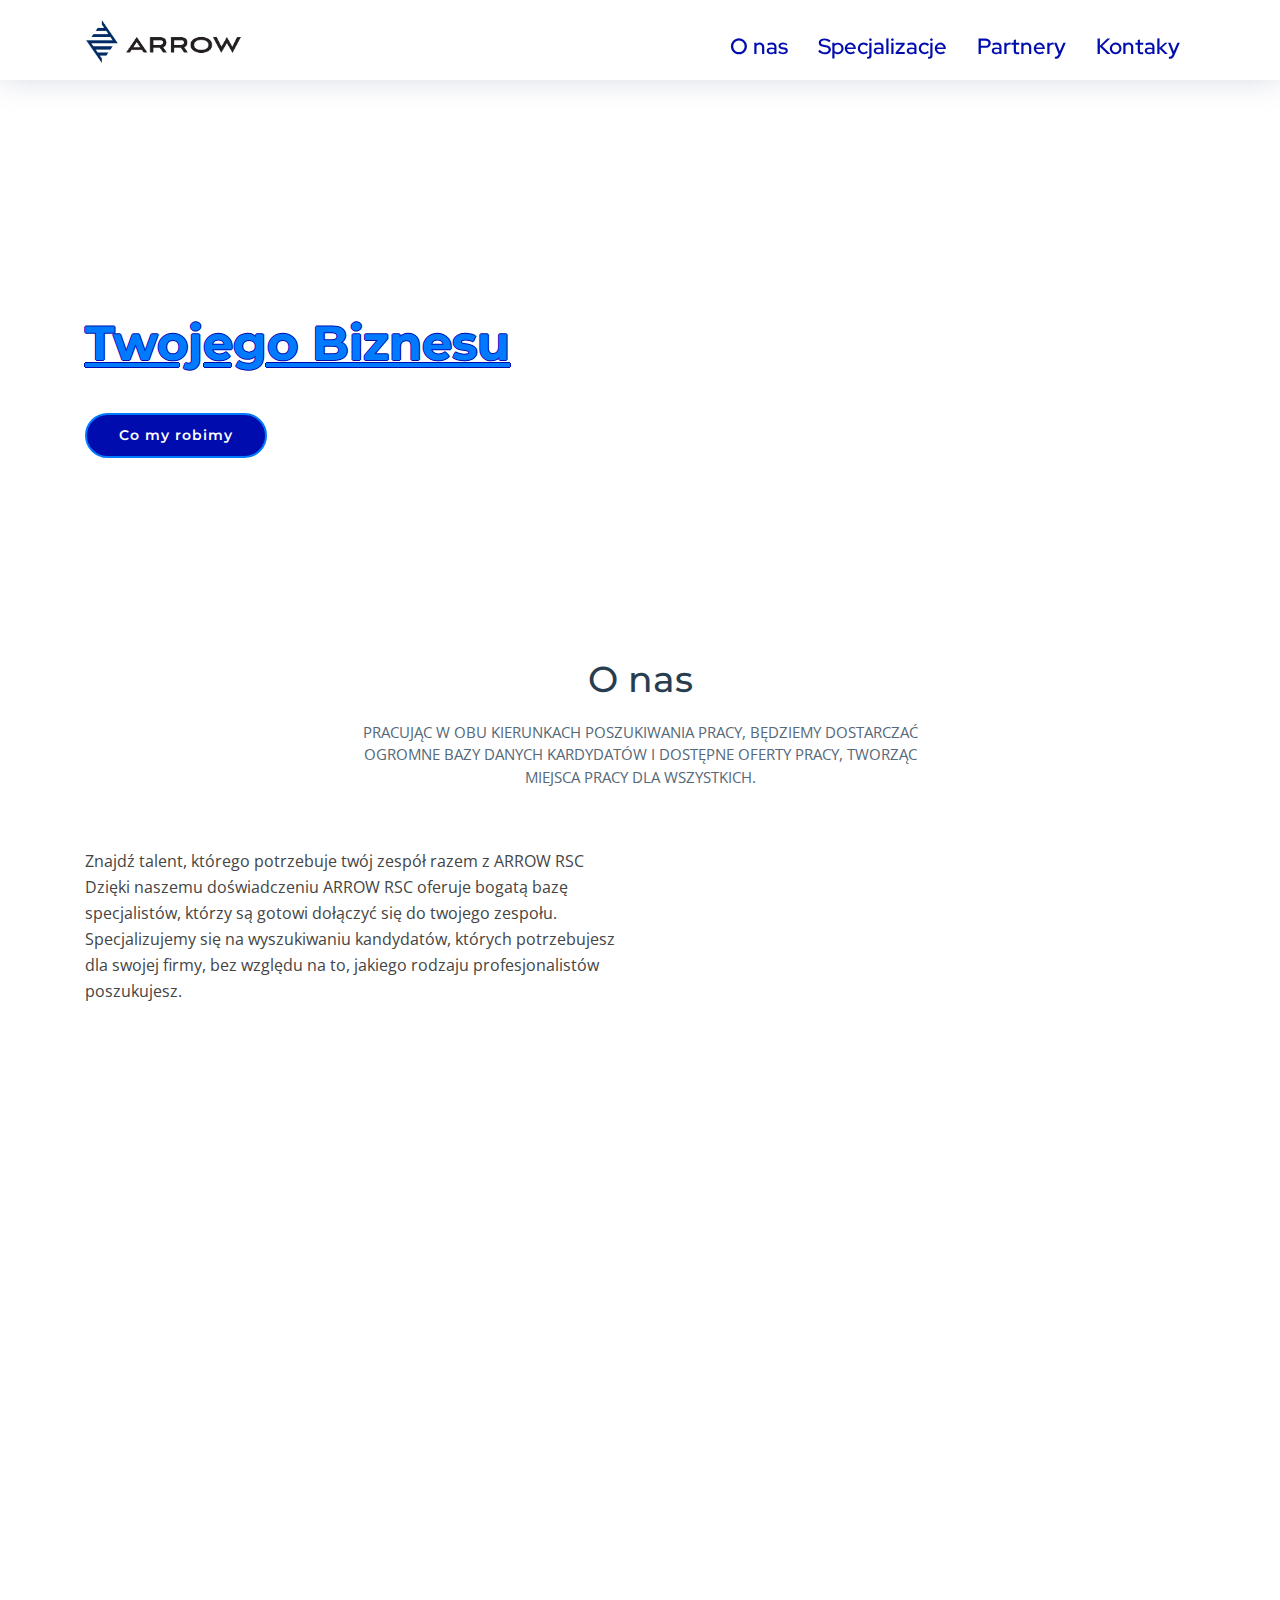
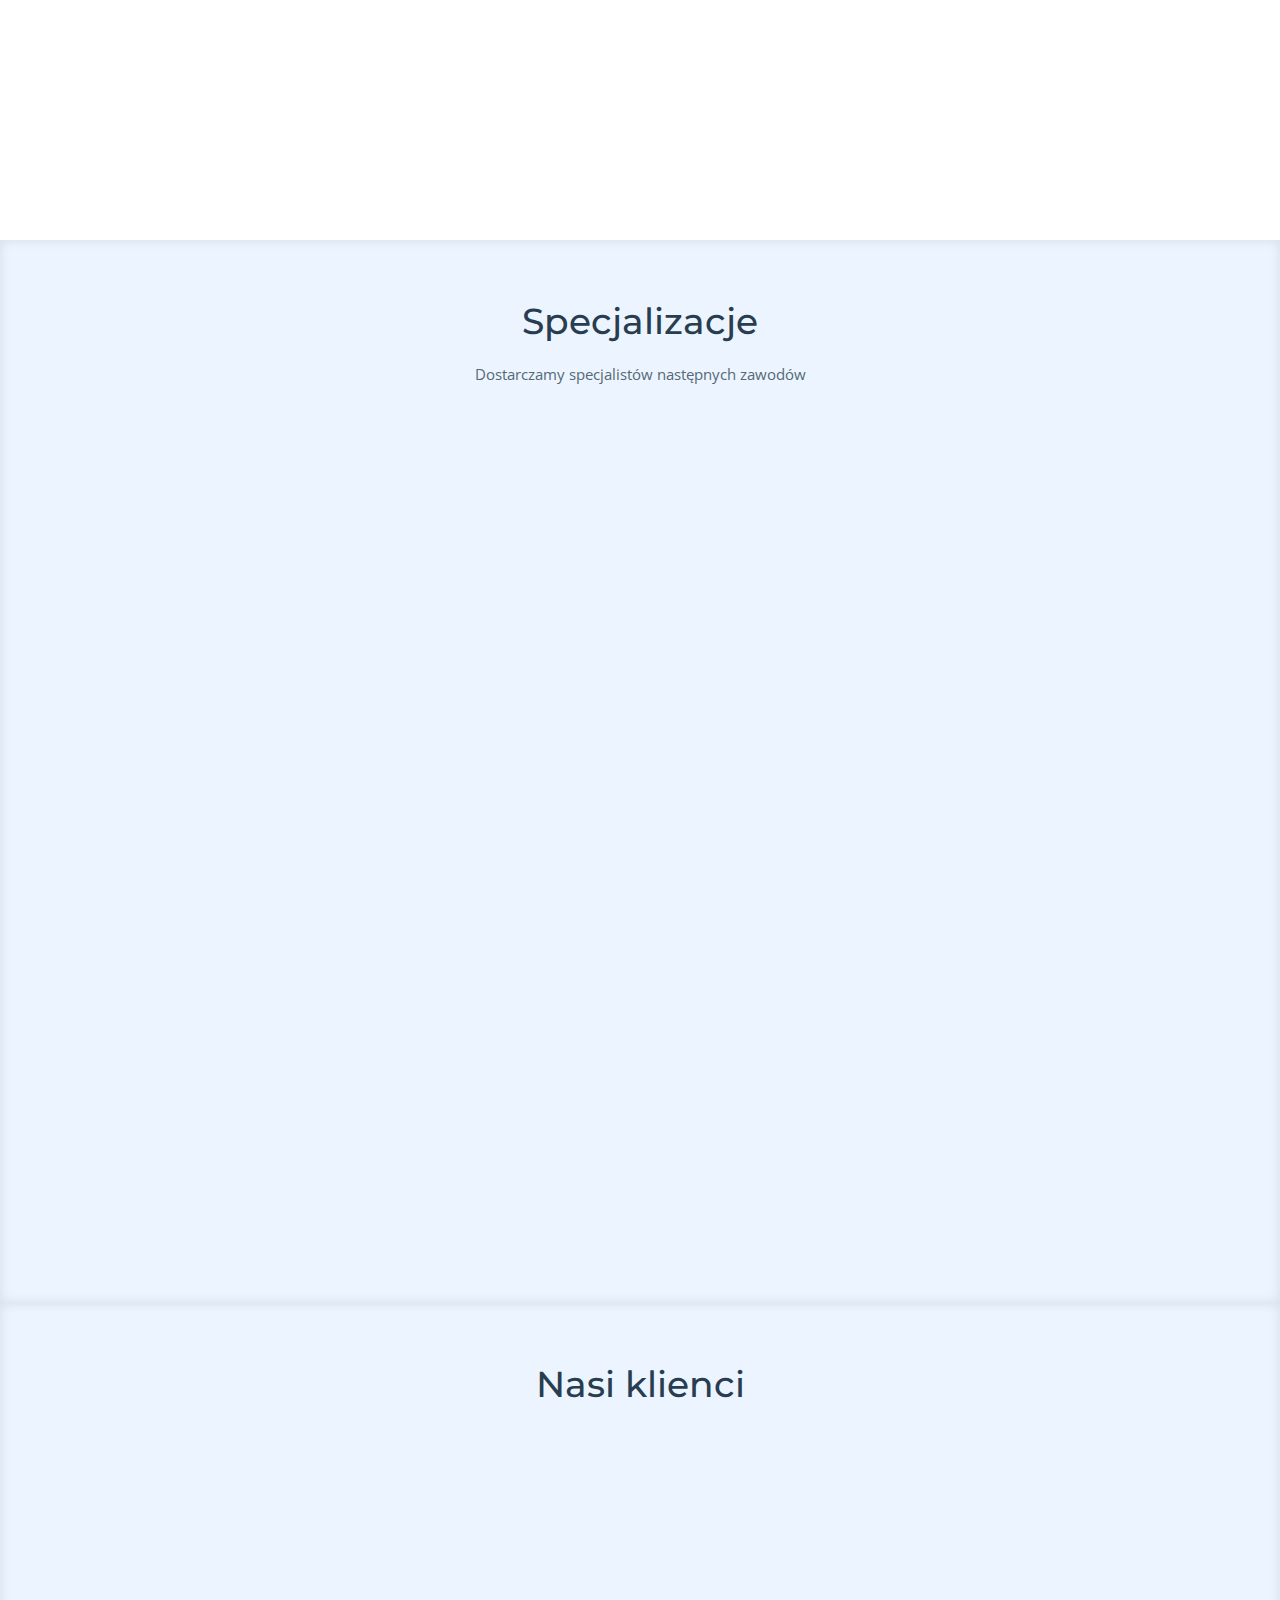
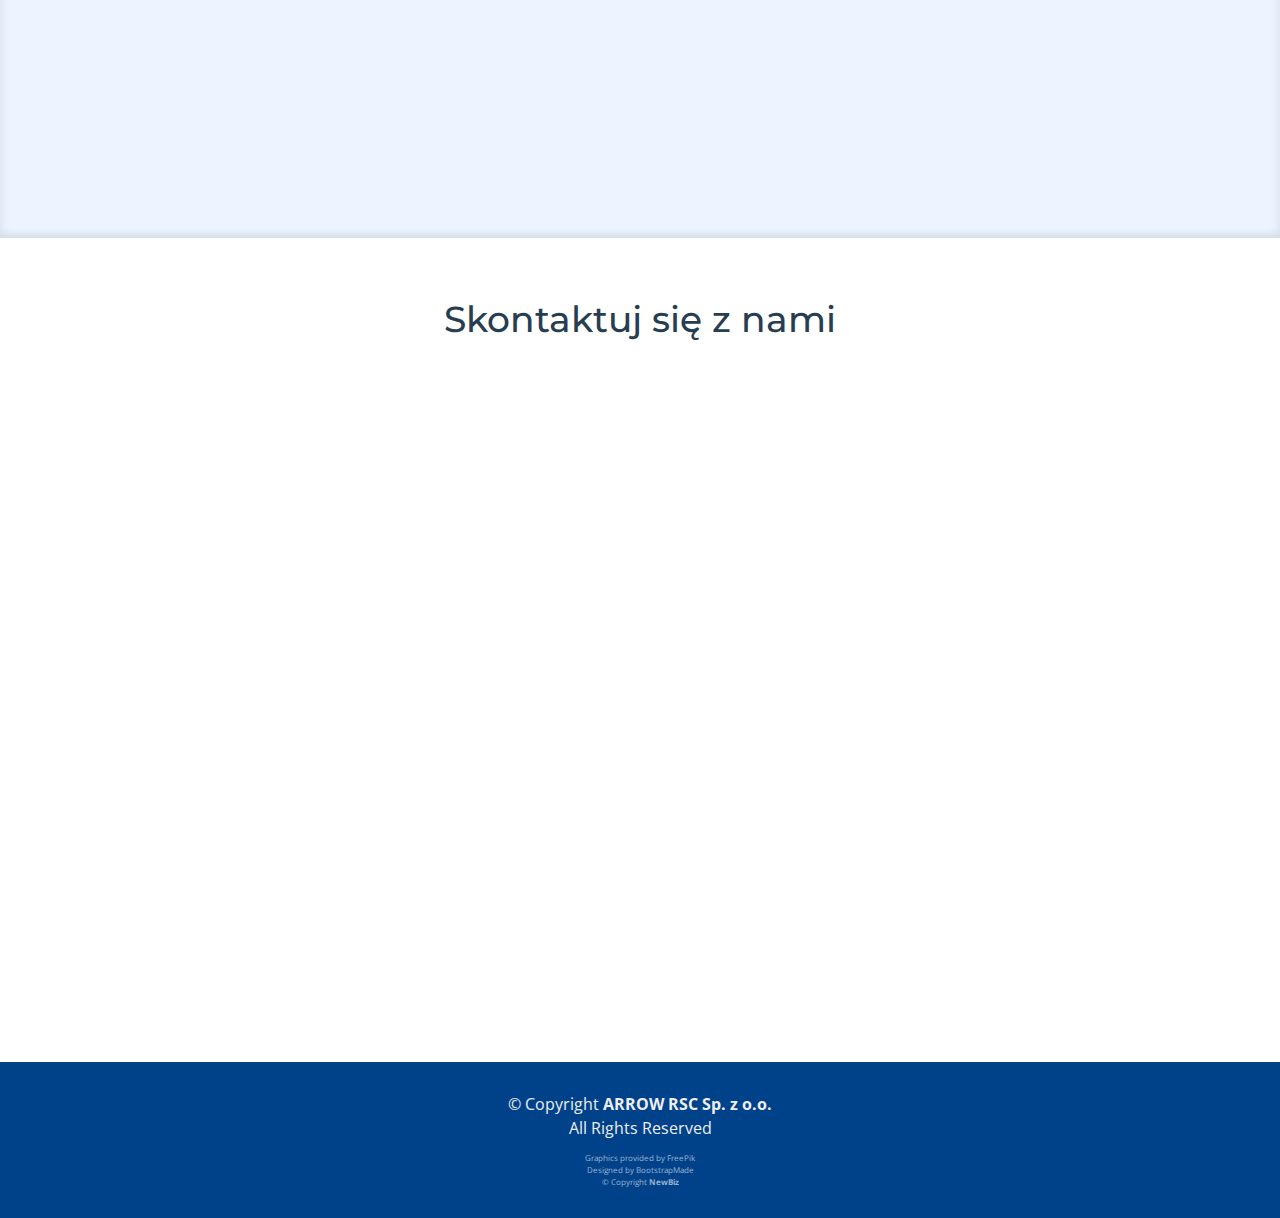
==== index.html @ 49f87ac6 "First commit" ====
<!DOCTYPE html>
<html lang="en">
<head>
  <meta charset="utf-8">
  <title>ARROW RSC</title>
  <meta content="width=device-width, initial-scale=1.0" name="viewport">
  <meta content="" name="keywords">
  <meta content="" name="description">

  <!-- Favicons -->
  <link href="img/favicon.png" rel="icon">
  <link href="img/apple-touch-icon.png" rel="apple-touch-icon">

  <!-- Google Fonts -->
  <link href="https://fonts.googleapis.com/css?family=Open+Sans:300,300i,400,400i,700,700i|Montserrat:300,400,500,700" rel="stylesheet">
  <link href="https://fonts.googleapis.com/css?family=Lexend+Peta&display=swap" rel="stylesheet">
  <link href="https://fonts.googleapis.com/css?family=Red+Hat+Display&display=swap" rel="stylesheet">

  <!-- Bootstrap CSS File -->
  <link href="lib/bootstrap/css/bootstrap.css" rel="stylesheet">

  <!-- Libraries CSS Files -->
  <link href="lib/font-awesome/css/font-awesome.min.css" rel="stylesheet">
  <link href="lib/animate/animate.min.css" rel="stylesheet">
  <link href="lib/ionicons/css/ionicons.min.css" rel="stylesheet">
  <link href="lib/owlcarousel/assets/owl.carousel.min.css" rel="stylesheet">
  <link href="lib/lightbox/css/lightbox.min.css" rel="stylesheet">

  <!-- Main Stylesheet File -->
  <link href="css/style.css" rel="stylesheet">

  <!-- ============================== =========================
    Theme Name: NewBiz
    Theme URL: https://bootstrapmade.com/newbiz-bootstrap-business-template/
    Author: BootstrapMade.com
    License: https://bootstrapmade.com/license/
  ======================================================= -->
</head>

<body>

  <!--==========================
  Header
  ============================-->
  <header id="header" class="fixed-top">
    <div class="container">

      <div class="logo float-left">
        <!-- Uncomment below if you prefer to use an image logo -->
        <!-- <h1 class="text-light"><a href="#header"><span>NewBiz</span></a></h1> -->
        <a href="#intro" class="scrollto"><img src="img/Logo.png" alt="" class="img-flu id"></a>
      </div>

      <nav class="main-nav float-right d-none d-lg-block">
        <ul>
          <!-- <li class="active"><a href="#intro">Home</a></li> -->
          <li><a href="#about">O nas</a></li>
          <li><a href="#services">Specjalizacje</a></li>
          <li><a href="#clients">Partnery</a></li>
          <li><a href="#contact">Kontaky</a></li>

        </ul>
      </nav><!-- .main-nav -->
      
    </div>
  </header><!-- #header -->

  <!--==========================
    Intro Section
  ============================-->
  <section id="intro" class="clearfix">
    <div class="container">

      <div class="intro-img">
        <!-- <img src="img/intro-img.svg" alt="" class="img-fluid"> -->
      </div>

      <div class="intro-info">
        <h2> Nowoczesne rozwiązania kadrowe <br><span> Twojego Biznesu</span></h2>
        <div>
          <a href="#about" class="btn-get-started scrollto">Co my robimy</a>
          <a href="#services" class="btn-services scrollto">Specjalizacje</a>
        </div>
      </div>

    </div>
  </section><!-- #intro -->

  <main id="main">

    <!--==========================
      About Us Section
    ============================-->
    <section id="about">
      <div class="container">

        <header class="section-header">
          <h3>O nas</h3>
          <p>PRACUJĄC W OBU KIERUNKACH POSZUKIWANIA PRACY, BĘDZIEMY DOSTARCZAĆ OGROMNE BAZY DANYCH KARDYDATÓW I DOSTĘPNE OFERTY PRACY, TWORZĄC MIEJSCA PRACY DLA WSZYSTKICH.</p>
        </header>

        <div class="row about-container">

          <div class="col-lg-6 content order-lg-1 order-2">
            <p>
                Znajdź talent, którego potrzebuje twój zespół razem z ARROW RSC
                Dzięki naszemu doświadczeniu ARROW RSC oferuje bogatą bazę specjalistów, którzy są gotowi dołączyć się do twojego zespołu. Specjalizujemy się na wyszukiwaniu kandydatów, których potrzebujesz dla swojej firmy, bez względu na to, jakiego rodzaju profesjonalistów poszukujesz.
            </p>

            <div class="icon-box wow fadeInUp">
              <div class="icon"><i class="fa fa-phone"></i></div>
              <h4 class="title"><a href="">Skontaktuj się z nami</a></h4>
              <p class="description">Naszi doświadczeni konsultanci rekrutacji wybiorą odpowiednią bazę kandydatów. </p>
            </div>

            <div class="icon-box wow fadeInUp" data-wow-delay="0.2s">
                <div class="icon"><i class="fa fa-bar-chart"></i></div>
                <h4 class="title"><a href="">Zbadamy twój biznes</a></h4>
                <p class="description">Nasz zespół jest gotowy poznać twoją firmę i dokładnie zbadać, jakiego rodzaju pracowników poszukujesz.</p> 
              </div>

            <div class="icon-box wow fadeInUp" data-wow-delay="0.4s">
              <div class="icon"><i class="fa fa-line-chart"></i></div>
              <h4 class="title"><a href="">Stawiamy na rozwój</a></h4>
              <p class="description">ARROW RSC jest gotowy, aby pomóc Ci znaleźć zespół niezbędny dla rozwoju twojej firmy.</p>
            </div>

        
          </div>

          <div class="col-lg-6 background order-lg-2 order-1 wow fadeInUp">
            <img src="img/FirstAbout.png" class="img-fluid" alt="">
          </div>
        </div>

        <div class="row about-extra">
          <div class="col-lg-6 wow fadeInUp">
            <img src="img/SecondAbout.png" class="img-fluid" alt="">
          </div>
          <div class="col-lg-6 wow fadeInUp pt-5 pt-lg-0">
            <h4>Główne zalety wynikające z wynajęcia pracownika: </h4>
            <p><br> &#10004; możliwość zastosowania polityki minimalnego zatrudnienia </br>
            <br> &#10004; proste wyliczenie kosztów pracy na podstawie stawki godzinowej</br>
            <br> &#10004; redukcja kosztów i czynności administracyjnych </br> 
            <br>Oprócz pracowników na życzenie Klienta zapewniamy nadzór Koordynatora, który będzie czuwał nad właściwą i terminową realizacją projektu i jakością usług przez nich świadczonych.</br> 
            </p>
           
          </div>
        </div>


      </div>
    </section><!-- #about -->

    <!--==========================
      Services Section
    ============================-->
    <section id="services" class="section-bg">
      <div class="container">

        <header class="section-header">
          <h3>Specjalizacje</h3>
          <p>Dostarczamy specjalistów następnych zawodów</p>
        </header>

        <div class="row">

          <div class="col-md-6 col-lg-5 offset-lg-1 wow bounceInUp" data-wow-duration="1.4s">
            <div class="box">
                <div class="icon"><i class="ion-ios-contact-outline" style="color: #000cad;"></i></div>
                <h4 class="title">Spawacz MIG/MAG/TIG</h4>
              <p class="description">Spawacze w metodzie 111(MMA), 131(MIG), 135/136/138(MAG), 141 (TIG). Spawanie rurociągów, zbiorników pod dyrektywę ciśnieniową, spawanie nośnych konstrukcji stalowych, kanałów technologicznych, korpusów.</p>
            </div>
          </div>
          <div class="col-md-6 col-lg-5 wow bounceInUp" data-wow-duration="1.4s">
            <div class="box">
                <div class="icon"><i class="ion-ios-contact" style="color: #000cad;"></i></div>
              <h4 class="title">Monter konstrukcji stalowych/rurociągów</h4>
              <p class="description">Scalanie, montaż konstrukcji stalowych pierwszo i drugorzędowych, obiektów ogólnobudowlanych, instalacji rurowych, zbiorników oraz innych urządzeń technologicznych.</p>
            </div>
          </div>

          <div class="col-md-6 col-lg-5 offset-lg-1 wow bounceInUp" data-wow-delay="0.1s" data-wow-duration="1.4s">
            <div class="box">
                <div class="icon"><i class="ion-ios-contact" style="color: #000cad;"></i></div>
              <h4 class="title">Operatorn maszyn CNC</h4>
              <p class="description">Obsługa regulacja oraz serwisowanie specjalistycznych maszyn i urządzeń, znajomość procesów związanych z mechaniczną obróbką metali i tworzyw sztucznych. Znajomością obsługi komputera na poziomie zaawansowanym.</p>
            </div>
          </div>
          <div class="col-md-6 col-lg-5 wow bounceInUp" data-wow-delay="0.1s" data-wow-duration="1.4s">
            <div class="box">
                <div class="icon"><i class="ion-ios-contact-outline" style="color: #000cad;"></i></div>
              <h4 class="title">Ślusarz</h4>
              <p class="description">Mechaniczna obróbka: szlifowanie, skrawanie oraz cięcie metali. Pracę wspomagające oraz przygotowawcze dla spawaczy i monterów, przed malarnią a dla podalszej obróbki. Przygotowywanie i cięcie palnikowe stali.</p>
            </div>
          </div>

          <div class="col-md-6 col-lg-5 offset-lg-1 wow bounceInUp" data-wow-delay="0.2s" data-wow-duration="1.4s">
            <div class="box">
                <div class="icon"><i class="ion-ios-contact-outline" style="color: #000cad;"></i></div>
              <h4 class="title">Elektryk</h4>
              <p class="description">Instalacje elektryczne według planu w budynkach mieszkalnych i przemysłowych, montaż i konserwacja elementów elektrycznych, prace serwisowe i naprawcze prowadzenie instalacji wysoko i nisko napędowych.</p>
            </div>
          </div>
          <div class="col-md-6 col-lg-5 wow bounceInUp" data-wow-delay="0.2s" data-wow-duration="1.4s">
            <div class="box">
                <div class="icon"><i class="ion-ios-contact" style="color: #000cad;"></i></div>
              <h4 class="title">Pracownik fizyczny</h4>
              <p class="description">Praca na zakładach produkcyjnych np. malarnie, cynkownie, magazyny. Pomocnicy monterów oraz spawaczy na budowach a wytwórniach konstrukcji stalowych,, mechaników maszyn produkcijnych. </p>
            </div>
          </div>

        </div>

      </div>
    </section><!-- #services -->

    <!--==========================
      Why Us Section
    ============================-->
    <!-- <section id="why-us" class="wow fadeIn">
      <div class="container">
        <header class="section-header">
          <h3>Why choose us?</h3>
          <p>Laudem latine persequeris id sed, ex fabulas delectus quo. No vel partiendo abhorreant vituperatoribus.</p>
        </header>

        <div class="row row-eq-height justify-content-center">

          <div class="col-lg-4 mb-4">
            <div class="card wow bounceInUp">
                <i class="fa fa-diamond"></i>
              <div class="card-body">
                <h5 class="card-title">Corporis dolorem</h5>
                <p class="card-text">Deleniti optio et nisi dolorem debitis. Aliquam nobis est temporibus sunt ab inventore officiis aut voluptatibus.</p>
                <a href="#" class="readmore">Read more </a>
              </div>
            </div>
          </div>

          <div class="col-lg-4 mb-4">
            <div class="card wow bounceInUp">
                <i class="fa fa-language"></i>
              <div class="card-body">
                <h5 class="card-title">Voluptates dolores</h5>
                <p class="card-text">Voluptates nihil et quis omnis et eaque omnis sint aut. Ducimus dolorum aspernatur.</p>
                <a href="#" class="readmore">Read more </a>
              </div>
            </div>
          </div>

          <div class="col-lg-4 mb-4">
            <div class="card wow bounceInUp">
                <i class="fa fa-object-group"></i>
              <div class="card-body">
                <h5 class="card-title">Eum ut aspernatur</h5>
                <p class="card-text">Autem quod nesciunt eos ea aut amet laboriosam ab. Eos quis porro in non nemo ex. </p>
                <a href="#" class="readmore">Read more </a>
              </div>
            </div>
          </div>

        </div>

        <div class="row counters">

          <div class="col-lg-3 col-6 text-center">
            <span data-toggle="counter-up"></span>
            <p>Zadowolonyvh Klientów </p>
          </div>

          <div class="col-lg-3 col-6 text-center">
            <span data-toggle="counter-up">421</span>
            <p>Projects</p>
          </div>

          <div class="col-lg-3 col-6 text-center">
            <span data-toggle="counter-up">1,364</span>
            <p>Hours Of Support</p>
          </div>

          <div class="col-lg-3 col-6 text-center">
            <span data-toggle="counter-up">18</span>
            <p>Hard Workers</p>
          </div>
  
        </div>

      </div>
    </section> -->

       

    <!--==========================
      Clients Section
    ============================-->
    <section id="clients" class="section-bg">

      <div class="container">

        <div class="section-header">
          <h3>Nasi klienci</h3>
        </div>

        <div class="row no-gutters clients-wrap clearfix wow fadeInUp">

          <div class="col-lg-3 col-md-4 col-xs-6">
            <div class="client-logo">
              <img src="img/clients/energomontaz.png" class="img-fluid" alt="">
            </div>
          </div>
          
          <div class="col-lg-3 col-md-4 col-xs-6">
            <div class="client-logo">
              <img src="img/clients/mostostal_zabrze.jpg" class="img-fluid" alt="">
            </div>
          </div>
        
          <div class="col-lg-3 col-md-4 col-xs-6">
            <div class="client-logo">
              <img src="img/clients/mabo.png" class="img-fluid" alt="">
            </div>
          </div>
          
          <div class="col-lg-3 col-md-4 col-xs-6">
            <div class="client-logo">
              <img src="img/clients/spomasz.png" class="img-fluid" alt="">
            </div>
          </div>
          
          <div class="col-lg-3 col-md-4 col-xs-6">
            <div class="client-logo">
              <img src="img/clients/huta-katowice.png" class="img-fluid" alt="">
            </div>
          </div>
        
          <div class="col-lg-3 col-md-4 col-xs-6">
            <div class="client-logo">
              <img src="img/clients/msb.png" class="img-fluid" alt="">
            </div>
          </div>
          
          <div class="col-lg-3 col-md-4 col-xs-6">
            <div class="client-logo">
              <img src="img/clients/banimex.png" class="img-fluid" alt="">
            </div>
          </div>
          
          <div class="col-lg-3 col-md-4 col-xs-6">
            <div class="client-logo">
              <img src="img/clients/nauta.jpg" class="img-fluid" alt="">
            </div>
          </div>

        </div>

      </div>

    </section>

    <!--==========================
      Contact Section
    ============================-->
    <section id="contact">
      <div class="container-fluid">
        <div class="section-header">
          <h3>Skontaktuj się z nami</h3>
        </div>
     
        <div class="row wow fadeInUp">

          <div class="col-map">
            <div class="map mb-4 mb-lg-0">
                <iframe src="https://www.google.com/maps/embed?pb=!1m18!1m12!1m3!1d2551.0007608014184!2d19.011389616106424!3d50.25457007944868!2m3!1f0!2f0!3f0!3m2!1i1024!2i768!4f13.1!3m3!1m2!1s0x4716ce467f2c052d%3A0x74cd4e2811e9d863!2s%C5%BBwirki+i+Wigury+19%2C+40-061+Katowice!5e0!3m2!1sen!2spl!4v1565867022277!5m2!1sen!2spl" frameborder="0" style="border:0; width: 100%; height: 312px;" allowfullscreen></iframe>
              </div>
          </div>
          <div class="top-contacts">
              <div class="info">
                <i class="ion-ios-location-outline"></i>
                <a href="https://www.google.com/maps/dir//50.2545701,19.0135783/@50.25457,19.013578,16z?hl=en"><p>Żwirki i Wigury 19/3, 40-063 Katowice</p></a>
              </div>  
              <div class="info">
                <i class="ion-ios-email-outline"></i>
                <a href="mailto:info@arrow-rsc.com"><p>info@arrow-rsc.com</p></a>
              </div>
              <div class="info">
                <i class="ion-ios-telephone-outline"></i>
                <a href="tel:+48535264925"><p>+48 535 264 925</p></a>
              </div>
              <div> 
                  <a href="https://rzetelnafirma.pl/" class="scrollto"><img src="img/rzetelnafirma.png" alt="" class="img-fluid"></a>
              </div>
            </div>
        </div>

      </div>
    </section><!-- #contact -->

  </main>

 
  <!--==========================
    Footer
  ============================-->
  <footer id="footer">
  
    <div class="container">
      <div class="copyright">
          &copy; Copyright <strong>ARROW RSC Sp. z o.o.</strong>
          <br> All Rights Reserved</br>
      </div>
      <div class="credits">
        <br> <a href="http://www.freepik.com">Graphics provided by FreePik</a></br>
        Designed by <a href="https://bootstrapmade.com/">BootstrapMade</a>
        <br>&copy; Copyright <strong>NewBiz</strong></br> 
      </div>
    </div>
  </footer><!-- #footer -->

  <a href="#" class="back-to-top"><i class="fa fa-chevron-up"></i></a>
  <!-- Uncomment below i you want to use a preloader -->
  <!-- <div id="preloader"></div> -->

  <!-- JavaScript Libraries -->
  <script src="lib/jquery/jquery.min.js"></script>
  <script src="lib/jquery/jquery-migrate.min.js"></script>
  <script src="lib/bootstrap/js/bootstrap.bundle.min.js"></script>
  <script src="lib/easing/easing.min.js"></script>
  <script src="lib/mobile-nav/mobile-nav.js"></script>
  <script src="lib/wow/wow.min.js"></script>
  <script src="lib/waypoints/waypoints.min.js"></script>
  <script src="lib/counterup/counterup.min.js"></script>
  <script src="lib/owlcarousel/owl.carousel.min.js"></script>
  <script src="lib/isotope/isotope.pkgd.min.js"></script>
  <script src="lib/lightbox/js/lightbox.min.js"></script>
  <!-- Contact Form JavaScript File -->
  <script src="contactform/contactform.js"></script>

  <!-- Template Main Javascript File -->
  <script src="js/main.js"></script>

  <script src="https://code.iconify.design/1/1.0.3/iconify.min.js"></script>

</body>
</html>
---- css/style.css ----
/*
  Theme Name: NewBiz
  Theme URL: https://bootstrapmade.com/newbiz-bootstrap-business-template/
  Author: BootstrapMade.com
  License: https://bootstrapmade.com/license/
*/

/*--------------------------------------------------------------
# General
--------------------------------------------------------------*/

body {
  background: #fff;
  color: #444;
  font-family: "Open Sans", sans-serif;
}

a {
  color: #007bff;
  transition: 0.5s;
}

a:hover,
a:active,
a:focus {
  color: #0b6bd3;
  outline: none;
  text-decoration: none;
}

p {
  padding: 0;
  margin: 0 0 30px 0;
}

h1,
h2,
h3,
h4,
h5,
h6 {
  font-family: "Montserrat", sans-serif;
  font-weight: 400;
  margin: 0 0 20px 0;
  padding: 0;
}

/* Back to top button */

.back-to-top {
  position: fixed;
  display: none;
  background: #000cad;
  color: #fff;
  width: 44px;
  height: 44px;
  text-align: center;
  line-height: 1;
  font-size: 16px;
  border-radius: 50%;
  right: 15px;
  bottom: 15px;
  transition: background 0.5s;
  z-index: 11;
}

.back-to-top i {
  padding-top: 12px;
  color: #fff;
}

/* Prelaoder */

#preloader {
  position: fixed;
  top: 0;
  left: 0;
  right: 0;
  bottom: 0;
  z-index: 9999;
  overflow: hidden;
  background: #fff;
}

#preloader:before {
  content: "";
  position: fixed;
  top: calc(50% - 30px);
  left: calc(50% - 30px);
  border: 6px solid #f2f2f2;
  border-top: 6px solid #007bff;
  border-radius: 50%;
  width: 60px;
  height: 60px;
  -webkit-animation: animate-preloader 1s linear infinite;
  animation: animate-preloader 1s linear infinite;
}

@-webkit-keyframes animate-preloader {
  0% {
    -webkit-transform: rotate(0deg);
    transform: rotate(0deg);
  }

  100% {
    -webkit-transform: rotate(360deg);
    transform: rotate(360deg);
  }
}

@keyframes animate-preloader {
  0% {
    -webkit-transform: rotate(0deg);
    transform: rotate(0deg);
  }

  100% {
    -webkit-transform: rotate(360deg);
    transform: rotate(360deg);
  }
}

/*--------------------------------------------------------------
# Header
--------------------------------------------------------------*/

#header {
  height: 80px;
  transition: all 0.5s;
  z-index: 997;
  transition: all 0.5s;
  padding: 20px 0;
  background: #fff;
  box-shadow: 0px 0px 30px rgba(127, 137, 161, 0.3);
}

#header.header-scrolled,
#header.header-pages {
  height: 60px;
  padding: 10px 0;
}

#header .logo h1 {
  font-size: 34px;
  margin: 0;
  padding: 0;
  line-height: 1;
  font-weight: 400;
  letter-spacing: 3px;
  text-transform: uppercase;
}

#header .logo h1 a,
#header .logo h1 a:hover {
  color: #00366f;
  text-decoration: none;
}

#header .logo img {
  padding: 0; 
  max-height: 44px;
}

.main-pages {
  margin-top: 60px;
}

/*--------------------------------------------------------------
# Intro Section
--------------------------------------------------------------*/

#intro {
  width: 100%;
  position: relative;
  background: url("../img/headerBackground.png") center bottom no-repeat;
  background-size: cover;
  padding: 200px 0 120px 0;
}

#intro .intro-img {
  width: 50%;
  float: right;
}

#intro .intro-info {
  width: 50%;
  float: left;
}

#intro .intro-info h2 {
  color: #fff;
  margin-bottom: 40px;
  font-size: 48px;
  font-weight: 700;
}

#intro .intro-info h2 span {
  color: #007bff;
  text-shadow: -1px 0 #000cad, 0 1px #000cad, 1px 0 #000cad, 0 -1px #000cad;
  text-decoration: underline;
}

#intro .intro-info .btn-get-started,
#intro .intro-info .btn-services {
  font-family: "Montserrat", sans-serif;
  font-size: 14px;
  font-weight: 600;
  letter-spacing: 1px;
  display: inline-block;
  padding: 10px 32px;
  border-radius: 50px;
  transition: 0.5s;
  margin: 0 20px 20px 0;
  color: #fff;
}

#intro .intro-info .btn-get-started {
  background: #000cad;
  border: 2px solid #007bff;
  color: #fff;
}

#intro .intro-info .btn-get-started:hover {
  background: none;
  border-color: #fff;
  color: #fff;
}

#intro .intro-info .btn-services {
  border: 2px solid #fff;
}

#intro .intro-info .btn-services:hover {
  background: #000cad;
  border: 2px solid #007bff;
  color: #fff;
}

/*--------------------------------------------------------------
# Navigation Menu
--------------------------------------------------------------*/

/* Desktop Navigation */

.main-nav,
.main-nav * {
  margin: 0;
  padding: 0;
  list-style: none;
}

.main-nav > ul > li {
  position: relative;
  white-space: nowrap;
  float: left;
}

.main-nav a {
  display: block;
  position: relative;
  color: #000cad;
  padding: 10px 15px;
  transition: 0.3s;
  font-size: 22px;
  font-family: "Red Hat Display", sans-serif;
  font-weight: 600;
}

.main-nav a:hover,
.main-nav .active > a,
.main-nav li:hover > a {
  color: #007bff;
  text-decoration: none;
}

.main-nav .drop-down ul {
  display: block;
  position: absolute;
  left: 0;
  top: calc(100% + 30px);
  z-index: 99;
  opacity: 0;
  visibility: hidden;
  padding: 10px 0;
  background: #fff;
  box-shadow: 0px 0px 30px rgba(127, 137, 161, 0.25);
  transition: ease all 0.3s;
}

.main-nav .drop-down:hover > ul {
  opacity: 1;
  top: 100%;
  visibility: visible;
}

.main-nav .drop-down li {
  min-width: 180px;
  position: relative;
}

.main-nav .drop-down ul a {
  padding: 10px 20px;
  font-size: 13px;
  color: #004289;
}

.main-nav .drop-down ul a:hover,
.main-nav .drop-down ul .active > a,
.main-nav .drop-down ul li:hover > a {
  color: #007bff;
}

.main-nav .drop-down > a:after {
  content: "\f107";
  font-family: FontAwesome;
  padding-left: 10px;
}

.main-nav .drop-down .drop-down ul {
  top: 0;
  left: calc(100% - 30px);
}

.main-nav .drop-down .drop-down:hover > ul {
  opacity: 1;
  top: 0;
  left: 100%;
}

.main-nav .drop-down .drop-down > a {
  padding-right: 35px;
}

.main-nav .drop-down .drop-down > a:after {
  content: "\f105";
  position: absolute;
  right: 15px;
}

/* Mobile Navigation */

.mobile-nav {
  position: fixed;
  top: 0;
  bottom: 0;
  z-index: 9999;
  overflow-y: auto;
  left: -260px;
  width: 260px;
  padding-top: 18px;
  background: rgba(19, 39, 57, 0.8);
  transition: 0.4s;
}

.mobile-nav * {
  margin: 0;
  padding: 0;
  list-style: none;
}

.mobile-nav a {
  display: block;
  position: relative;
  color: #fff;
  padding: 10px 20px;
  font-weight: 500;
}

.mobile-nav a:hover,
.mobile-nav .active > a,
.mobile-nav li:hover > a {
  color: #74b5fc;
  text-decoration: none;
}

.mobile-nav .drop-down > a:after {
  content: "\f078";
  font-family: FontAwesome;
  padding-left: 10px;
  position: absolute;
  right: 15px;
}

.mobile-nav .active.drop-down > a:after {
  content: "\f077";
}

.mobile-nav .drop-down > a {
  padding-right: 35px;
}

.mobile-nav .drop-down ul {
  display: none;
  overflow: hidden;
}

.mobile-nav .drop-down li {
  padding-left: 20px;
}

.mobile-nav-toggle {
  position: fixed;
  right: 0;
  top: 0;
  z-index: 9998;
  border: 0;
  background: none;
  font-size: 24px;
  transition: all 0.4s;
  outline: none !important;
  line-height: 1;
  cursor: pointer;
  text-align: right;
}

.mobile-nav-toggle i {
  margin: 18px 18px 0 0;
  color: #004289;
}

.mobile-nav-overly {
  width: 100%;
  height: 100%;
  z-index: 9997;
  top: 0;
  left: 0;
  position: fixed;
  background: rgba(19, 39, 57, 0.8);
  overflow: hidden;
  display: none;
}

.mobile-nav-active {
  overflow: hidden;
}

.mobile-nav-active .mobile-nav {
  left: 0;
}

.mobile-nav-active .mobile-nav-toggle i {
  color: #fff;
}

/*--------------------------------------------------------------
# Sections
--------------------------------------------------------------*/

/* Sections Header
--------------------------------*/

.section-header h3 {
  font-size: 36px;
  color: #283d50;
  text-align: center;
  font-weight: 500;
  position: relative;
}

.section-header p {
  text-align: center;
  margin: auto;
  font-size: 15px;
  padding-bottom: 60px;
  color: #556877;
  width: 50%;
}

/* Section with background
--------------------------------*/

.section-bg {
  background: #ecf5ff;
}

/* About Us Section
--------------------------------*/

#about {
  background: #fff;
  padding: 60px 0;
}

#about .about-container .background {
  margin: 20px 0;
}

#about .about-container .content {
  background: #fff;
}

#about .about-container .title {
  color: #333;
  font-weight: 700;
  font-size: 32px;
}

#about .about-container p {
  line-height: 26px;
}

#about .about-container p:last-child {
  margin-bottom: 0;
}

#about .about-container .icon-box {
  background: #fff;
  background-size: cover;
  padding: 0 0 30px 0;
}

#about .about-container .icon-box .icon {
  float: left;
  background: #fff;
  width: 64px;
  height: 64px;
  display: -webkit-box;
  display: -webkit-flex;
  display: -ms-flexbox;
  display: flex;
  -webkit-box-pack: center;
  -webkit-justify-content: center;
  -ms-flex-pack: center;
  justify-content: center;
  -webkit-box-align: center;
  -webkit-align-items: center;
  -ms-flex-align: center;
  align-items: center;
  -webkit-box-orient: vertical;
  -webkit-box-direction: normal;
  -webkit-flex-direction: column;
  -ms-flex-direction: column;
  flex-direction: column;
  text-align: center;
  border-radius: 50%;
  border: 2px solid #007bff;
  transition: all 0.3s ease-in-out;
}

#about .about-container .icon-box .icon i {
  color: #007bff;
  font-size: 24px;
}

#about .about-container .icon-box:hover .icon {
  background: #007bff;
}

#about .about-container .icon-box:hover .icon i {
  color: #fff;
}

#about .about-container .icon-box .title {
  margin-left: 80px;
  font-weight: 600;
  margin-bottom: 5px;
  font-size: 18px;
}

#about .about-container .icon-box .title a {
  color: #283d50;
}

#about .about-container .icon-box .description {
  margin-left: 80px;
  line-height: 24px;
  font-size: 14px;
}

#about .about-extra {
  padding-top: 60px;
}

#about .about-extra h4 {
  font-weight: 600;
  font-size: 24px;
  margin-top: 24px;
}

/* Services Section
--------------------------------*/

#services {
  padding: 60px 0 40px 0;
  box-shadow: inset 0px 0px 12px 0px rgba(0, 0, 0, 0.1);
}

#services .box {
  padding: 30px;
  position: relative;
  overflow: hidden;
  border-radius: 10px;
  margin: 0 10px 40px 10px;
  background: #fff;
  box-shadow: 0 10px 29px 0 rgba(68, 88, 144, 0.1);
  transition: all 0.3s ease-in-out;
}

#services .box:hover {
  -webkit-transform: translateY(-5px);
  transform: translateY(-5px);
}

#services .icon {
  position: absolute;
  left: -10px;
  top: calc(50% - 32px);
}

#services .icon i {
  font-size: 64px;
  line-height: 1;
  transition: 0.5s;
}

#services .title {
  margin-left: 40px;
  font-weight: 700;
  margin-bottom: 15px;
  font-size: 18px;
}

#services .title a {
  color: #111;
}

#services .box:hover .title a {
  color: #007bff;
}

#services .description {
  font-size: 14px;
  margin-left: 40px;
  line-height: 24px;
  margin-bottom: 0;
}

#why-us {
  padding: 60px 0;
  background: #004a99;
}

#why-us .section-header h3,
#why-us .section-header p {
  color: #fff;
}

#why-us .card {
  background: #00458f;
  border-color: #00458f;
  border-radius: 10px;
  margin: 0 15px;
  padding: 15px 0;
  text-align: center;
  color: #fff;
  transition: 0.3s ease-in-out;
  height: 100%;
}

#why-us .card:hover {
  background: #003b7a;
  border-color: #003b7a;
}

#why-us .card i {
  font-size: 48px;
  padding-top: 15px;
  color: #bfddfe;
}

#why-us .card h5 {
  font-size: 22px;
  font-weight: 600;
}

#why-us .card p {
  font-size: 15px;
  color: #d8eafe;
}

#why-us .card .readmore {
  color: #fff;
  font-weight: 600;
  display: inline-block;
  transition: 0.3s ease-in-out;
  border-bottom: #00458f solid 2px;
}

#why-us .card .readmore:hover {
  border-bottom: #fff solid 2px;
}

#why-us .counters {
  padding-top: 40px;
}

#why-us .counters span {
  font-family: "Montserrat", sans-serif;
  font-weight: bold;
  font-size: 48px;
  display: block;
  color: #fff;
}

#why-us .counters p {
  padding: 0;
  margin: 0 0 20px 0;
  font-family: "Montserrat", sans-serif;
  font-size: 14px;
  color: #cce5ff;
}

/* Portfolio Section
--------------------------------*/

#portfolio {
  padding: 60px 0;
  box-shadow: 0px 0px 12px 0px rgba(0, 0, 0, 0.1);
}

#portfolio #portfolio-flters {
  padding: 0;
  margin: 5px 0 35px 0;
  list-style: none;
  text-align: center;
}

#portfolio #portfolio-flters li {
  cursor: pointer;
  margin: 15px 15px 15px 0;
  display: inline-block;
  padding: 6px 20px;
  font-size: 12px;
  line-height: 20px;
  color: #007bff;
  border-radius: 50px;
  text-transform: uppercase;
  background: #ecf5ff;
  margin-bottom: 5px;
  transition: all 0.3s ease-in-out;
}

#portfolio #portfolio-flters li:hover,
#portfolio #portfolio-flters li.filter-active {
  background: #007bff;
  color: #fff;
}

#portfolio #portfolio-flters li:last-child {
  margin-right: 0;
}

#portfolio .portfolio-item {
  position: relative;
  overflow: hidden;
  margin-bottom: 30px;
}

#portfolio .portfolio-item .portfolio-wrap {
  overflow: hidden;
  position: relative;
  border-radius: 6px;
  margin: 0;
}

#portfolio .portfolio-item .portfolio-wrap:hover img {
  opacity: 0.4;
  transition: 0.3s;
}

#portfolio .portfolio-item .portfolio-wrap .portfolio-info {
  position: absolute;
  top: 0;
  right: 0;
  bottom: 0;
  left: 0;
  display: -webkit-box;
  display: -webkit-flex;
  display: -ms-flexbox;
  display: flex;
  -webkit-box-pack: center;
  -webkit-justify-content: center;
  -ms-flex-pack: center;
  justify-content: center;
  -webkit-box-align: center;
  -webkit-align-items: center;
  -ms-flex-align: center;
  align-items: center;
  -webkit-box-orient: vertical;
  -webkit-box-direction: normal;
  -webkit-flex-direction: column;
  -ms-flex-direction: column;
  flex-direction: column;
  text-align: center;
  opacity: 0;
  transition: 0.2s linear;
}

#portfolio .portfolio-item .portfolio-wrap .portfolio-info h4 {
  font-size: 22px;
  line-height: 1px;
  font-weight: 700;
  margin-bottom: 14px;
  padding-bottom: 0;
}

#portfolio .portfolio-item .portfolio-wrap .portfolio-info h4 a {
  color: #fff;
}

#portfolio .portfolio-item .portfolio-wrap .portfolio-info h4 a:hover {
  color: #007bff;
}

#portfolio .portfolio-item .portfolio-wrap .portfolio-info p {
  padding: 0;
  margin: 0;
  color: #e2effe;
  font-weight: 500;
  font-size: 14px;
  text-transform: uppercase;
}

#portfolio .portfolio-item .portfolio-wrap .portfolio-info .link-preview,
#portfolio .portfolio-item .portfolio-wrap .portfolio-info .link-details {
  display: inline-block;
  line-height: 1;
  text-align: center;
  width: 36px;
  height: 36px;
  background: #007bff;
  border-radius: 50%;
  margin: 10px 4px 0 4px;
}

#portfolio .portfolio-item .portfolio-wrap .portfolio-info .link-preview i,
#portfolio .portfolio-item .portfolio-wrap .portfolio-info .link-details i {
  padding-top: 6px;
  font-size: 22px;
  color: #fff;
}

#portfolio .portfolio-item .portfolio-wrap .portfolio-info .link-preview:hover,
#portfolio .portfolio-item .portfolio-wrap .portfolio-info .link-details:hover {
  background: #3395ff;
}

#portfolio .portfolio-item .portfolio-wrap .portfolio-info .link-preview:hover i,
#portfolio .portfolio-item .portfolio-wrap .portfolio-info .link-details:hover i {
  color: #fff;
}

#portfolio .portfolio-item .portfolio-wrap:hover {
  background: #003166;
}

#portfolio .portfolio-item .portfolio-wrap:hover .portfolio-info {
  opacity: 1;
}

/* Testimonials Section
--------------------------------*/

#testimonials {
  padding: 60px 0;
  box-shadow: inset 0px 0px 12px 0px rgba(0, 0, 0, 0.1);
}

#testimonials .section-header {
  margin-bottom: 40px;
}

#testimonials .testimonial-item .testimonial-img {
  width: 120px;
  border-radius: 50%;
  border: 4px solid #fff;
  float: left;
}

#testimonials .testimonial-item h3 {
  font-size: 20px;
  font-weight: bold;
  margin: 10px 0 5px 0;
  color: #111;
  margin-left: 140px;
}

#testimonials .testimonial-item h4 {
  font-size: 14px;
  color: #999;
  margin: 0 0 15px 0;
  margin-left: 140px;
}

#testimonials .testimonial-item p {
  font-style: italic;
  margin: 0 0 15px 140px;
}

#testimonials .owl-nav,
#testimonials .owl-dots {
  margin-top: 5px;
  text-align: center;
}

#testimonials .owl-dot {
  display: inline-block;
  margin: 0 5px;
  width: 12px;
  height: 12px;
  border-radius: 50%;
  background-color: #ddd;
}

#testimonials .owl-dot.active {
  background-color: #007bff;
}

/* Clients Section
--------------------------------*/

#clients {
  padding: 60px 0;
  box-shadow: inset 0px 0px 12px 0px rgba(0, 0, 0, 0.1);
}

#clients .clients-wrap {
  border-top: 1px solid #d6eaff;
  border-left: 1px solid #d6eaff;
  margin-bottom: 30px;
}

#clients .client-logo {
  padding: 64px;
  display: -webkit-box;
  display: -webkit-flex;
  display: -ms-flexbox;
  display: flex;
  -webkit-box-pack: center;
  -webkit-justify-content: center;
  -ms-flex-pack: center;
  justify-content: center;
  -webkit-box-align: center;
  -webkit-align-items: center;
  -ms-flex-align: center;
  align-items: center;
  border-right: 1px solid #d6eaff;
  border-bottom: 1px solid #d6eaff;
  overflow: hidden;
  background: #fff;
  height: 160px;
}

#clients .client-logo:hover img {
  -webkit-transform: scale(1.2);
  transform: scale(1.2);
}

#clients img {
  transition: all 0.4s ease-in-out;
}

/* Contact Section
--------------------------------*/

#contact {
  box-shadow: 0px 0px 12px 0px rgba(0, 0, 0, 0.1);
  padding: 60px 0;
  overflow: hidden;
}

#contact .section-header {
  padding-bottom: 30px;
}

#contact .contact-about h3 {
  font-size: 36px;
  margin: 0 0 10px 0;
  padding: 0;
  line-height: 1;
  font-family: "Montserrat", sans-serif;
  font-weight: 300;
  letter-spacing: 3px;
  text-transform: uppercase;
  color: #007bff;
}

#contact .contact-about p {
  font-size: 14px;
  line-height: 24px;
  font-family: "Montserrat", sans-serif;
  color: #888;
}

#contact .social-links {
  padding-bottom: 20px;
}

#contact .social-links a {
  font-size: 18px;
  display: inline-block;
  background: #fff;
  color: #007bff;
  line-height: 1;
  padding: 8px 0;
  margin-right: 4px;
  border-radius: 50%;
  text-align: center;
  width: 36px;
  height: 36px;
  transition: 0.3s;
  border: 1px solid #007bff;
}

#contact .social-links a:hover {
  background: #007bff;
  color: #fff;
}

#contact .info {
  color: #283d50;
}

#contact .info i {
  font-size: 32px;
  color: #000cad;
  float: left;
  line-height: 1;
}

#contact .info p {
  padding: 0 0 10px 36px;
  line-height: 28px;
  font-size: 14px;
}

#contact .form #sendmessage {
  color: #007bff;
  border: 1px solid #007bff;
  display: none;
  text-align: center;
  padding: 15px;
  font-weight: 600;
  margin-bottom: 15px;
}

#contact .form #errormessage {
  color: red;
  display: none;
  border: 1px solid red;
  text-align: center;
  padding: 15px;
  font-weight: 600;
  margin-bottom: 15px;
}

#contact .form #sendmessage.show,
#contact .form #errormessage.show,
#contact .form .show {
  display: block;
}

#contact .form .validation {
  color: red;
  display: none;
  margin: 0 0 20px;
  font-weight: 400;
  font-size: 13px;
}

#contact .form input,
#contact .form textarea {
  border-radius: 0;
  box-shadow: none;
  font-size: 14px;
}

#contact .form button[type="submit"] {
  background: #007bff;
  border: 0;
  border-radius: 20px;
  padding: 8px 30px;
  color: #fff;
  transition: 0.3s;
}

#contact .form button[type="submit"]:hover {
  background: #0067d5;
  cursor: pointer;
}

/*--------------------------------------------------------------
# Footer
--------------------------------------------------------------*/

#footer {
  background: #00428a;
  padding: 0 0 30px 0;
  color: #eee;
  font-size: 14px;
}

#footer .footer-top {
  background: #004a99;
  padding: 60px 0 30px 0;
}

#footer .footer-top .footer-info {
  margin-bottom: 30px;
}

#footer .footer-top .footer-info h3 {
  font-size: 34px;
  margin: 0 0 20px 0;
  padding: 2px 0 2px 0;
  line-height: 1;
  font-family: "Montserrat", sans-serif;
  color: #fff;
  font-weight: 400;
  letter-spacing: 3px;
  text-transform: uppercase;
}

#footer .footer-top .footer-info p {
  font-size: 13px;
  line-height: 24px;
  margin-bottom: 0;
  font-family: "Montserrat", sans-serif;
  color: #ecf5ff;
}

#footer .footer-top .social-links a {
  font-size: 18px;
  display: inline-block;
  background: #007bff;
  color: #fff;
  line-height: 1;
  padding: 8px 0;
  margin-right: 4px;
  border-radius: 50%;
  text-align: center;
  width: 36px;
  height: 36px;
  transition: 0.3s;
}

#footer .footer-top .social-links a:hover {
  background: #0067d5;
  color: #fff;
}

#footer .footer-top h4 {
  font-size: 14px;
  font-weight: bold;
  color: #fff;
  text-transform: uppercase;
  position: relative;
  padding-bottom: 10px;
}

#footer .footer-top .footer-links {
  margin-bottom: 30px;
}

#footer .footer-top .footer-links ul {
  list-style: none;
  padding: 0;
  margin: 0;
}

#footer .footer-top .footer-links ul li {
  padding: 8px 0;
}

#footer .footer-top .footer-links ul li:first-child {
  padding-top: 0;
}

#footer .footer-top .footer-links ul a {
  color: #ecf5ff;
}

#footer .footer-top .footer-links ul a:hover {
  color: #74b5fc;
}

#footer .footer-top .footer-contact {
  margin-bottom: 30px;
}

#footer .footer-top .footer-contact p {
  line-height: 26px;
}

#footer .footer-top .footer-newsletter {
  margin-bottom: 30px;
}

#footer .footer-top .footer-newsletter input[type="email"] {
  border: 0;
  padding: 6px 8px;
  width: 65%;
}

#footer .footer-top .footer-newsletter input[type="submit"] {
  background: #007bff;
  border: 0;
  width: 35%;
  padding: 6px 0;
  text-align: center;
  color: #fff;
  transition: 0.3s;
  cursor: pointer;
}

#footer .footer-top .footer-newsletter input[type="submit"]:hover {
  background: #0062cc;
}

#footer .copyright {
  text-align: center;
  padding-top: 30px;
  font-size: 16px;
}

#footer .credits {
  text-align: center;
  font-size: 8px;
  color: #f1f7ff9f;
}

#footer .credits a {
  color: #f1f7ff9f;
}

#footer .credits a:hover {
  color: #f1f7ff9f;
}

/*--------------------------------------------------------------
# Responsive Media Queries
--------------------------------------------------------------*/

@media (min-width: 992px) {
  #testimonials .testimonial-item p {
    width: 80%;
  }
}

@media (max-width: 991px) {
  #header {
    height: 60px;
    padding: 10px 0;
  }

  #header .logo h1 {
    font-size: 28px;
    padding: 8px 0;
  }

  #intro {
    padding: 140px 0 60px 0;
  }

  #intro .intro-img {
    width: 80%;
    float: none;
    margin: 0 auto 25px auto;
  }

  #intro .intro-info {
    width: 80%;
    float: none;
    margin: auto;
    text-align: center;
  }

  #why-us .card {
    margin: 0;
  }
}

@media (max-width: 768px) {
  .back-to-top {
    bottom: 15px;
  }
}

@media (max-width: 767px) {
  #intro .intro-info {
    width: 100%;
  }

  #intro .intro-info h2 {
    font-size: 34px;
    margin-bottom: 30px;
  }

  .section-header p {
    width: 100%;
  }

  #testimonials .testimonial-item {
    text-align: center;
  }

  #testimonials .testimonial-item .testimonial-img {
    float: none;
    margin: auto;
  }

  #testimonials .testimonial-item h3,
  #testimonials .testimonial-item h4,
  #testimonials .testimonial-item p {
    margin-left: 0;
  }
}

@media (max-width: 574px) {
  #intro {
    padding: 100px 0 20px 0;
  }
}
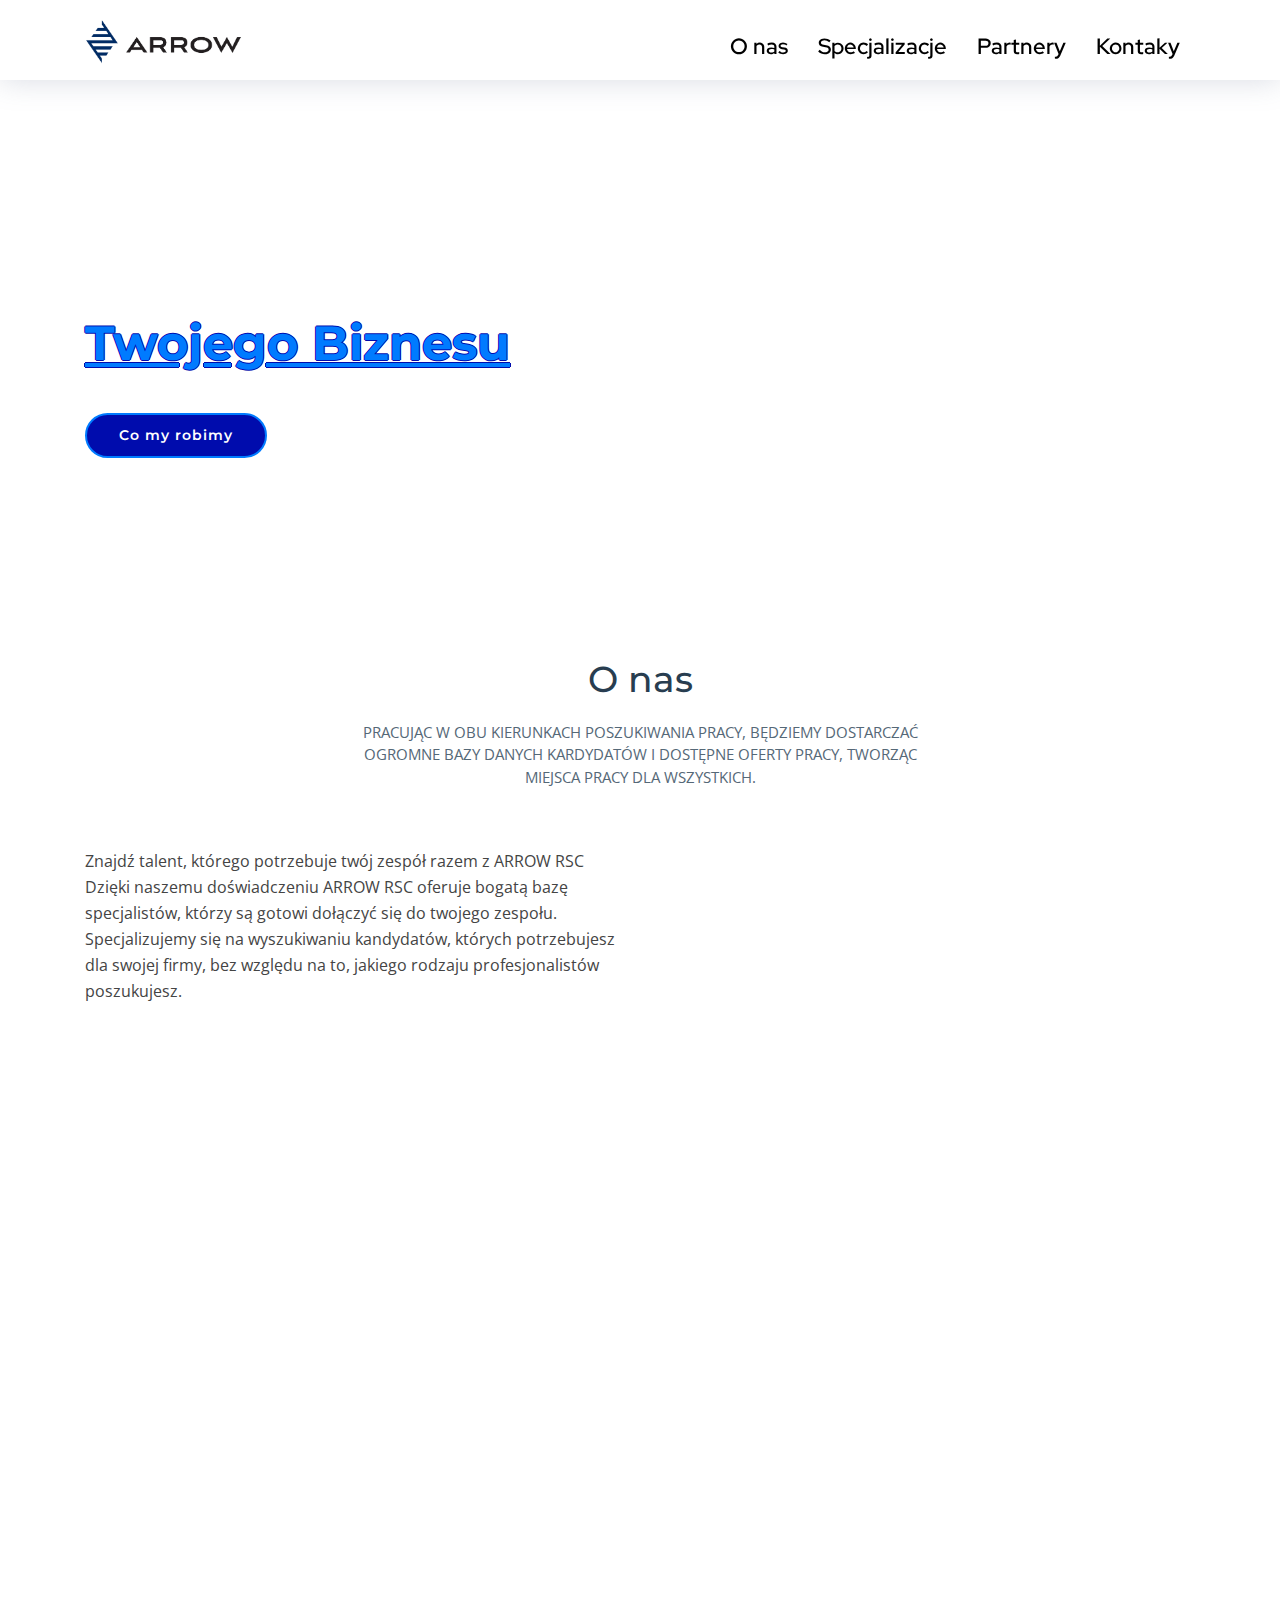
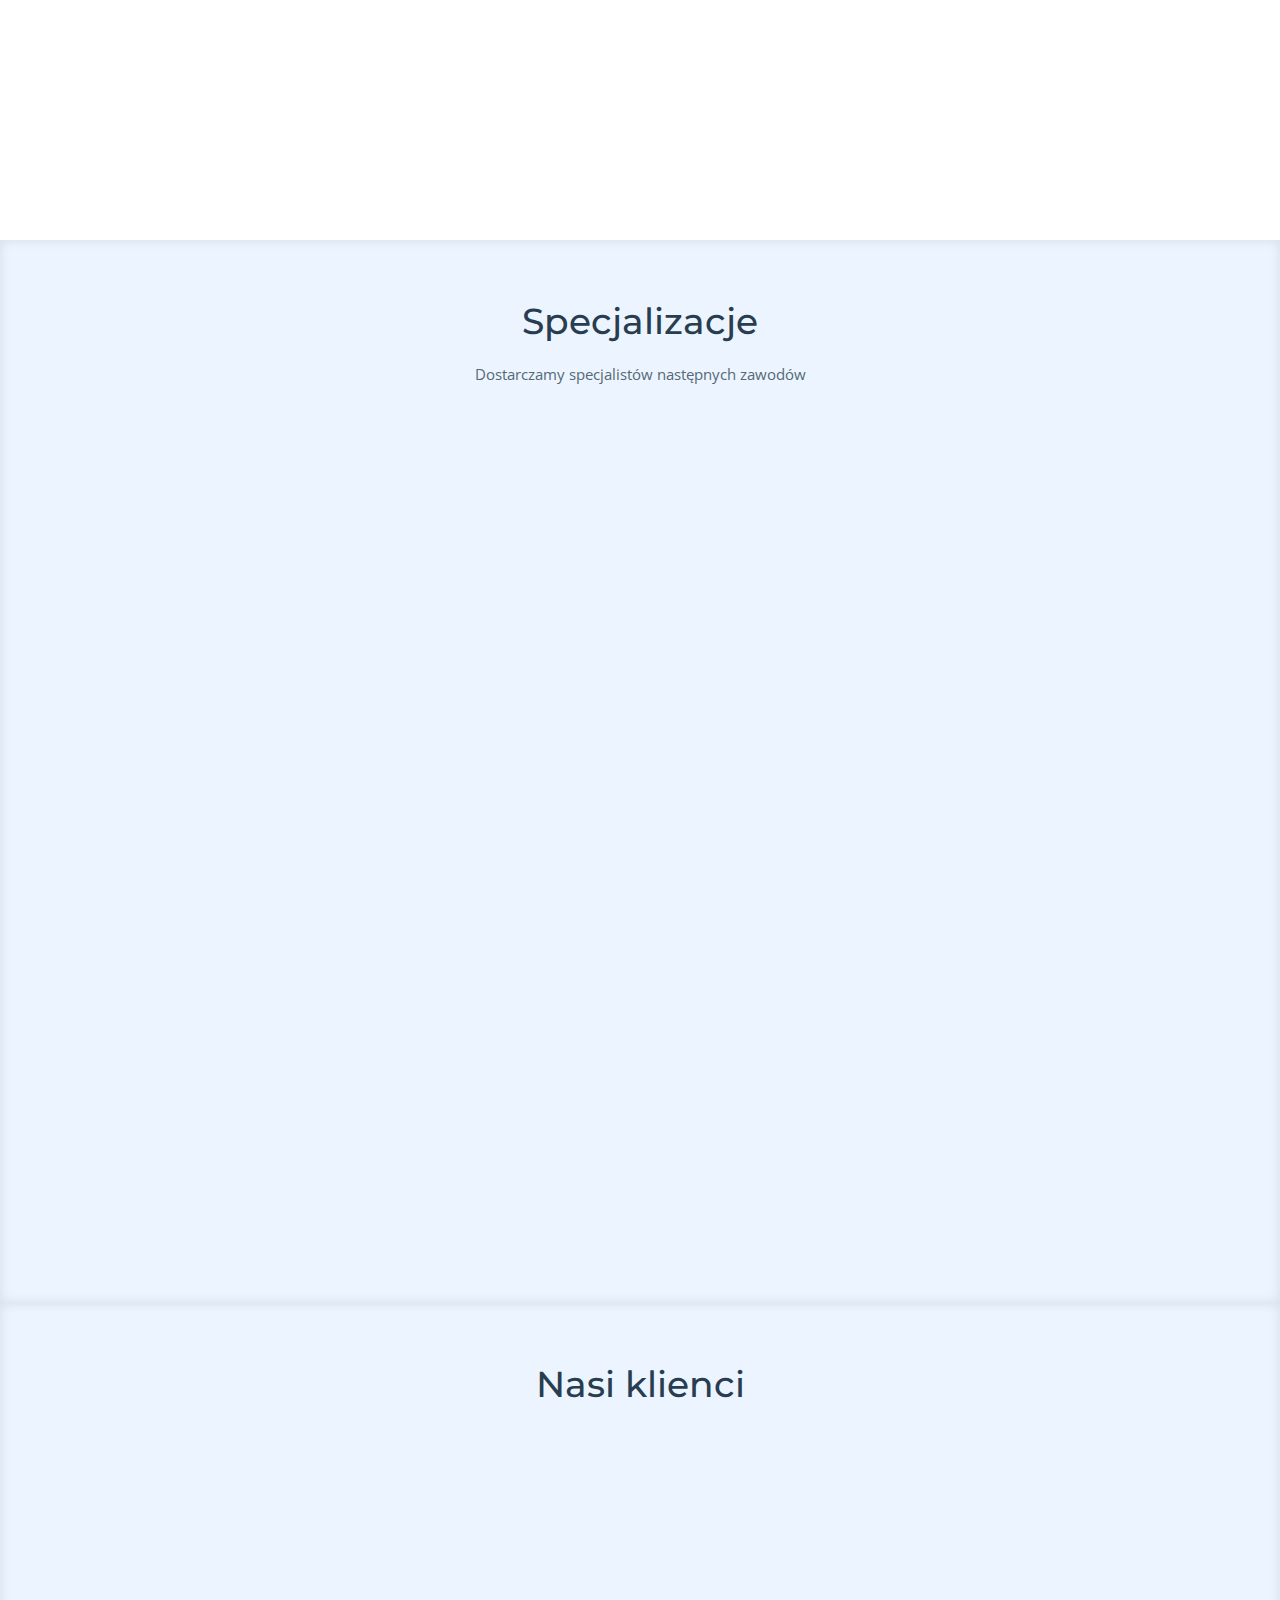
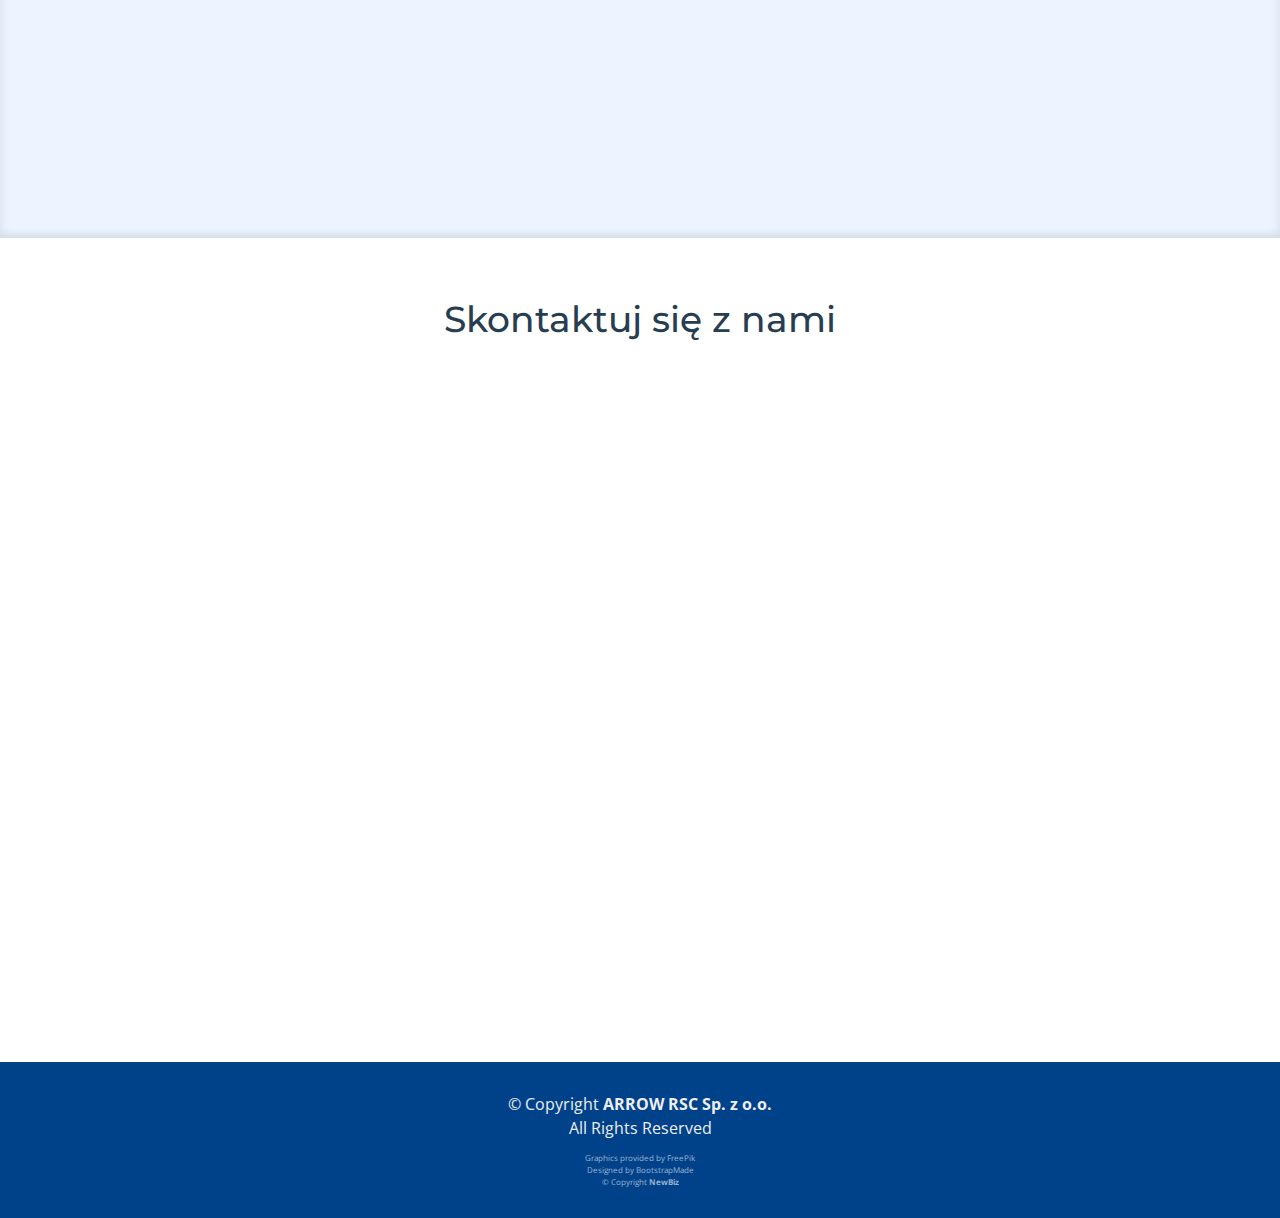
==== commit 41eb92fe: "#Icons and text fixes" ====
--- a/index.html
+++ b/index.html
@@ -110,7 +110,7 @@
             <div class="icon-box wow fadeInUp">
               <div class="icon"><i class="fa fa-phone"></i></div>
               <h4 class="title"><a href="">Skontaktuj się z nami</a></h4>
-              <p class="description">Naszi doświadczeni konsultanci rekrutacji wybiorą odpowiednią bazę kandydatów. </p>
+              <p class="description">Nasi doświadczeni konsultanci rekrutacji wybiorą odpowiednią bazę kandydatów. </p>
             </div>
 
             <div class="icon-box wow fadeInUp" data-wow-delay="0.2s">
@@ -206,7 +206,7 @@
             <div class="box">
                 <div class="icon"><i class="ion-ios-contact" style="color: #000cad;"></i></div>
               <h4 class="title">Pracownik fizyczny</h4>
-              <p class="description">Praca na zakładach produkcyjnych np. malarnie, cynkownie, magazyny. Pomocnicy monterów oraz spawaczy na budowach a wytwórniach konstrukcji stalowych,, mechaników maszyn produkcijnych. </p>
+              <p class="description">Mechaniczna obróbka: szlifowanie, skrawanie oraz cięcie metali. Prace wspomagające oraz przygotowawcze dla spawaczy i monterów. Przygotowanie przed malarnią dla podalszej obróbki metali. Cięcie palnikowe stali. </p>
             </div>
           </div>
 
--- a/css/style.css
+++ b/css/style.css
@@ -172,7 +172,7 @@
 #intro {
   width: 100%;
   position: relative;
-  background: url("../img/headerBackground.png") center bottom no-repeat;
+  background: url("../img/backgroundImage.png") center bottom no-repeat;
   background-size: cover;
   padding: 200px 0 120px 0;
 }
@@ -258,7 +258,7 @@
 .main-nav a {
   display: block;
   position: relative;
-  color: #000cad;
+  color: #000000;
   padding: 10px 15px;
   transition: 0.3s;
   font-size: 22px;
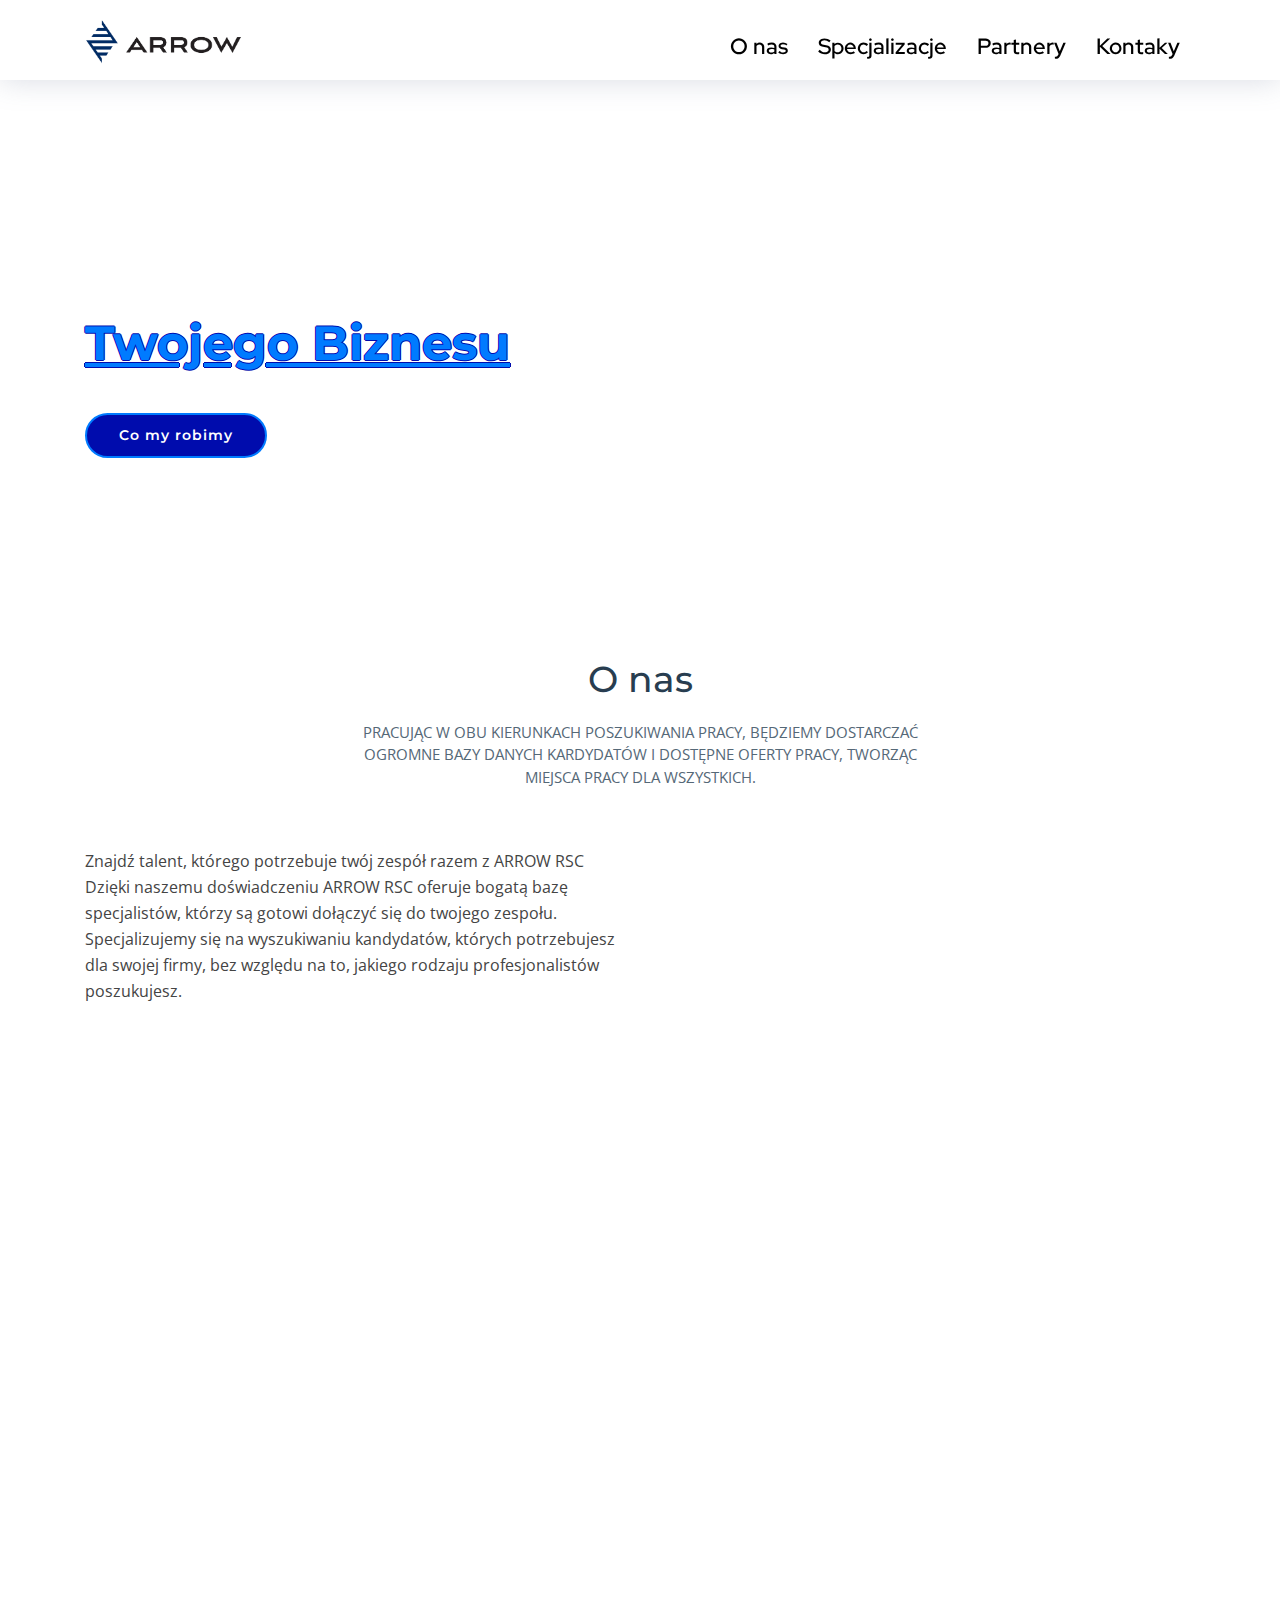
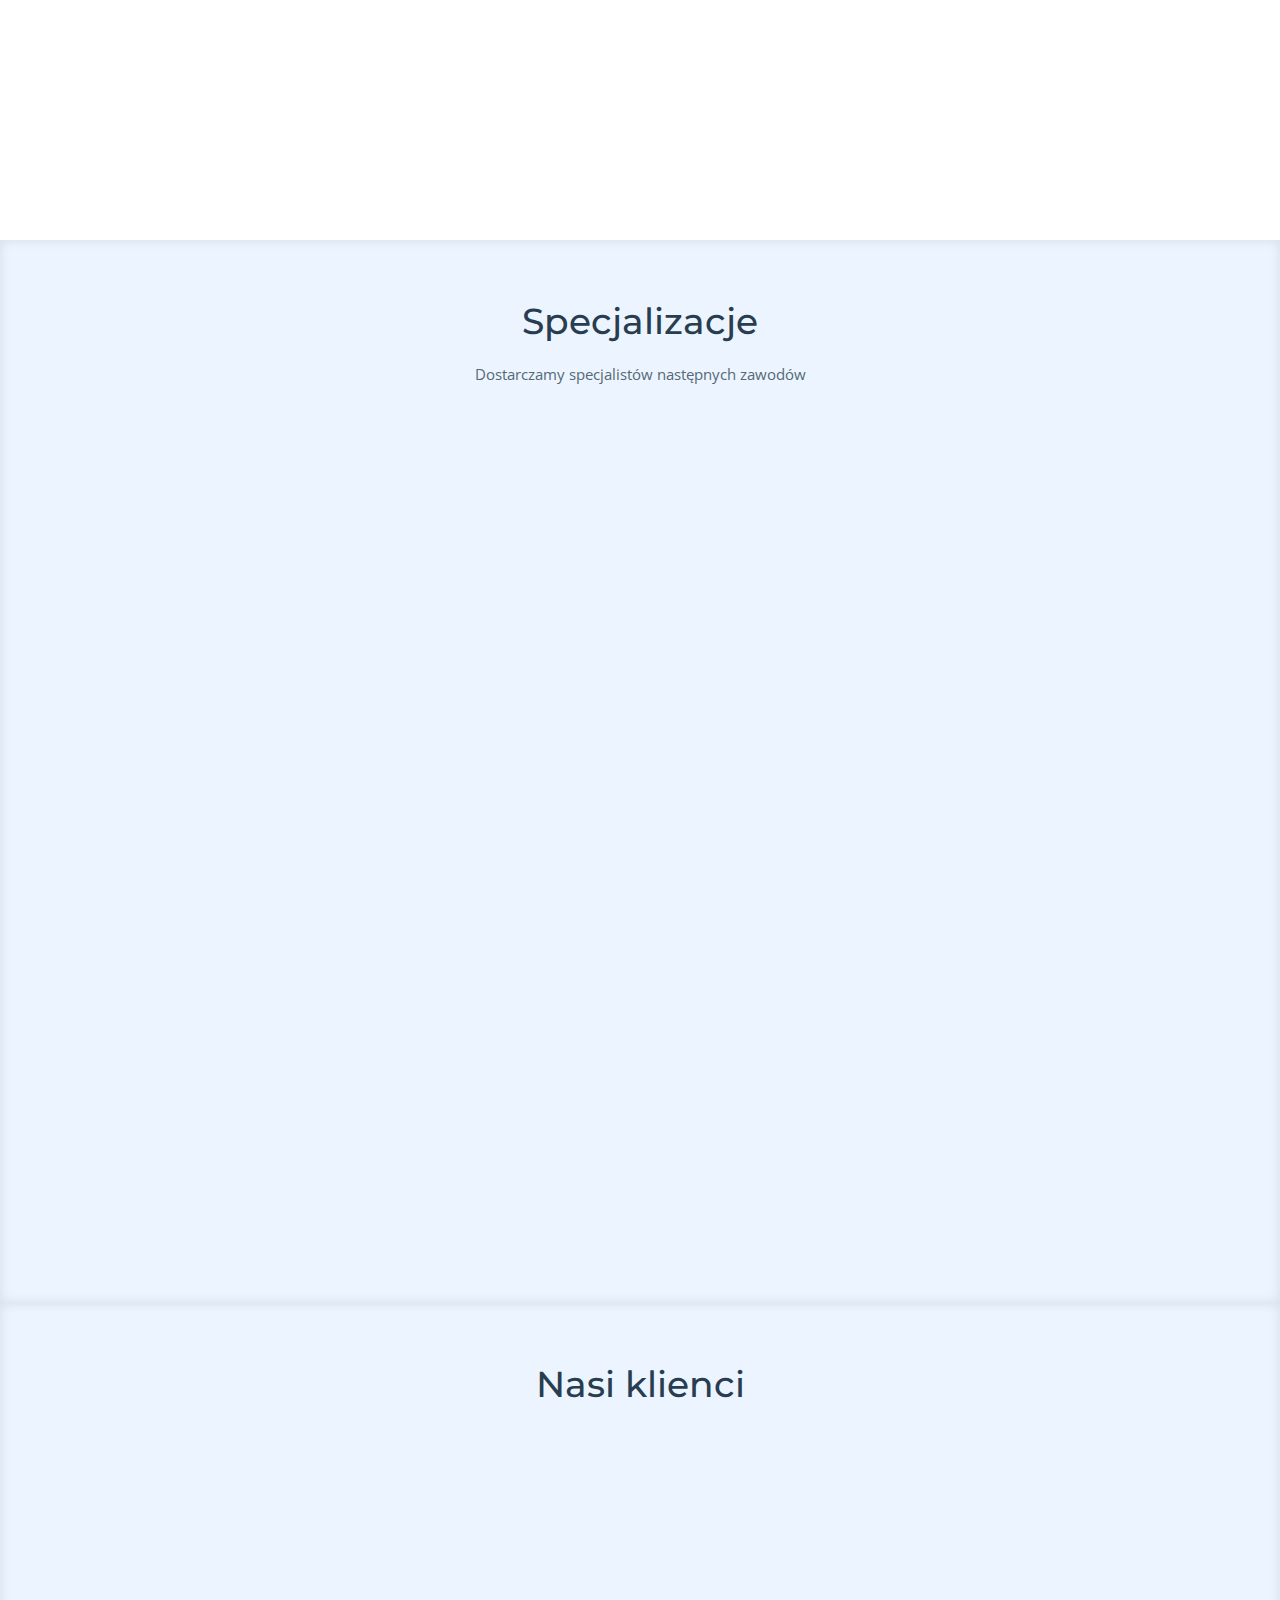
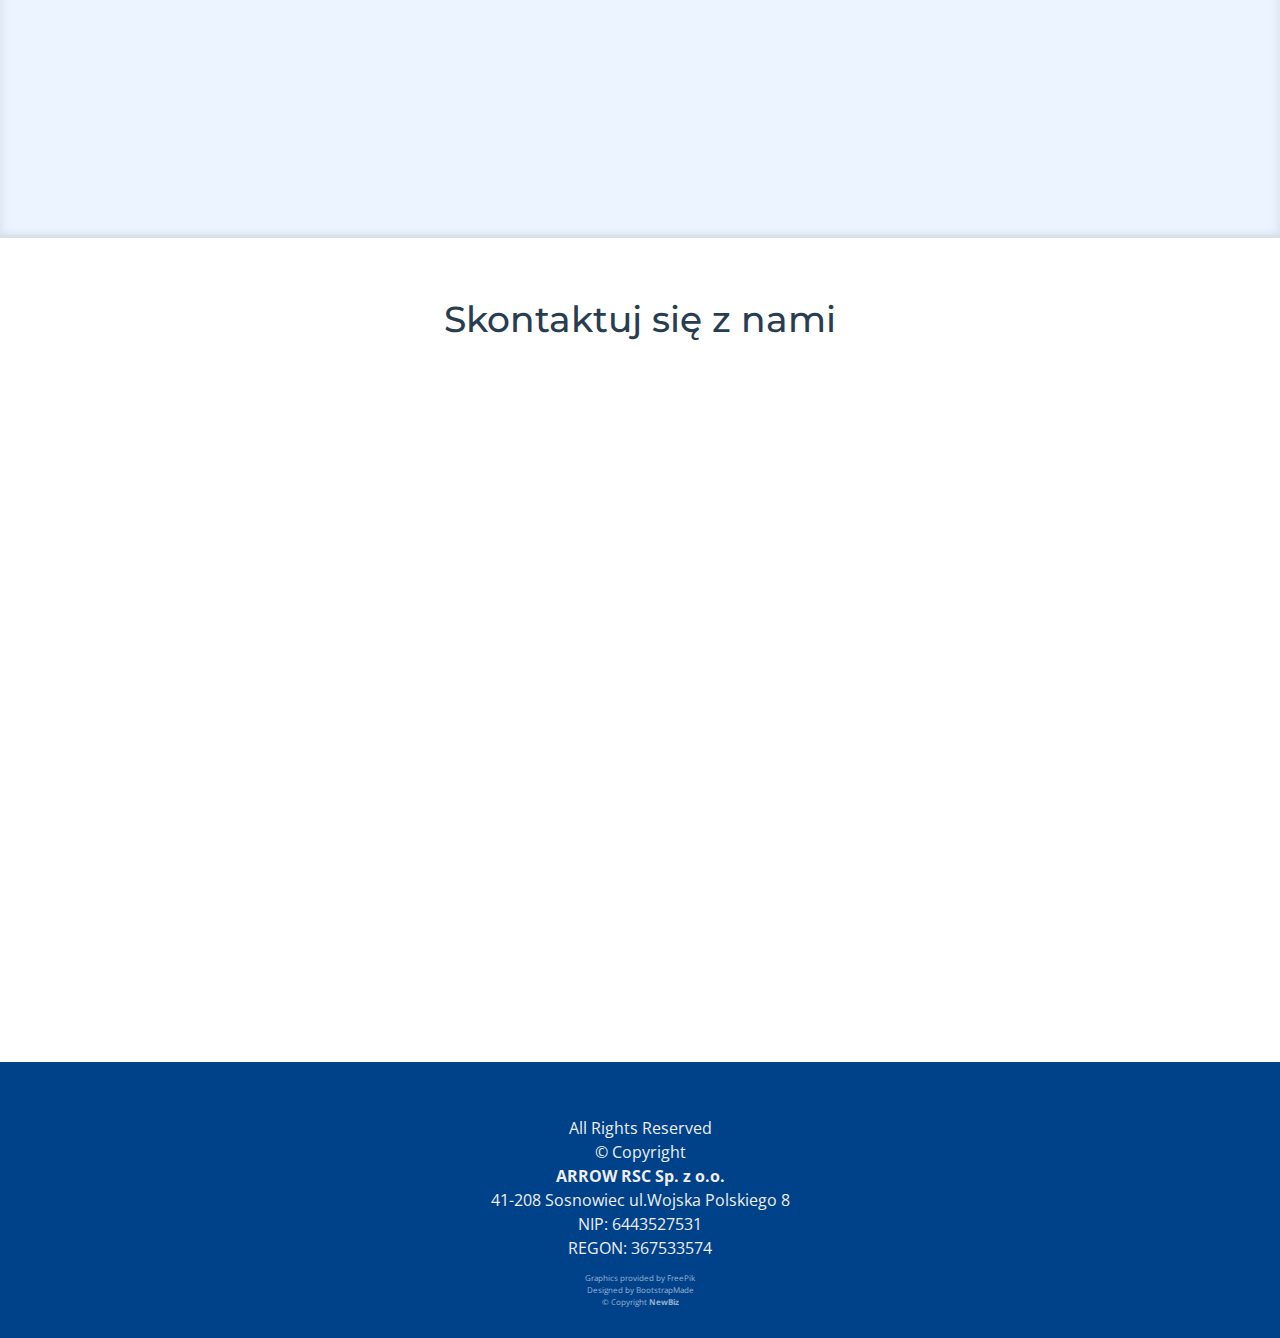
==== commit e2adce72: "#Footer" ====
--- a/index.html
+++ b/index.html
@@ -1,5 +1,6 @@
 <!DOCTYPE html>
 <html lang="en">
+
 <head>
   <meta charset="utf-8">
   <title>ARROW RSC</title>
@@ -12,7 +13,8 @@
   <link href="img/apple-touch-icon.png" rel="apple-touch-icon">
 
   <!-- Google Fonts -->
-  <link href="https://fonts.googleapis.com/css?family=Open+Sans:300,300i,400,400i,700,700i|Montserrat:300,400,500,700" rel="stylesheet">
+  <link href="https://fonts.googleapis.com/css?family=Open+Sans:300,300i,400,400i,700,700i|Montserrat:300,400,500,700"
+    rel="stylesheet">
   <link href="https://fonts.googleapis.com/css?family=Lexend+Peta&display=swap" rel="stylesheet">
   <link href="https://fonts.googleapis.com/css?family=Red+Hat+Display&display=swap" rel="stylesheet">
 
@@ -61,7 +63,7 @@
 
         </ul>
       </nav><!-- .main-nav -->
-      
+
     </div>
   </header><!-- #header -->
 
@@ -96,15 +98,18 @@
 
         <header class="section-header">
           <h3>O nas</h3>
-          <p>PRACUJĄC W OBU KIERUNKACH POSZUKIWANIA PRACY, BĘDZIEMY DOSTARCZAĆ OGROMNE BAZY DANYCH KARDYDATÓW I DOSTĘPNE OFERTY PRACY, TWORZĄC MIEJSCA PRACY DLA WSZYSTKICH.</p>
+          <p>PRACUJĄC W OBU KIERUNKACH POSZUKIWANIA PRACY, BĘDZIEMY DOSTARCZAĆ OGROMNE BAZY DANYCH KARDYDATÓW I DOSTĘPNE
+            OFERTY PRACY, TWORZĄC MIEJSCA PRACY DLA WSZYSTKICH.</p>
         </header>
 
         <div class="row about-container">
 
           <div class="col-lg-6 content order-lg-1 order-2">
             <p>
-                Znajdź talent, którego potrzebuje twój zespół razem z ARROW RSC
-                Dzięki naszemu doświadczeniu ARROW RSC oferuje bogatą bazę specjalistów, którzy są gotowi dołączyć się do twojego zespołu. Specjalizujemy się na wyszukiwaniu kandydatów, których potrzebujesz dla swojej firmy, bez względu na to, jakiego rodzaju profesjonalistów poszukujesz.
+              Znajdź talent, którego potrzebuje twój zespół razem z ARROW RSC
+              Dzięki naszemu doświadczeniu ARROW RSC oferuje bogatą bazę specjalistów, którzy są gotowi dołączyć się do
+              twojego zespołu. Specjalizujemy się na wyszukiwaniu kandydatów, których potrzebujesz dla swojej firmy, bez
+              względu na to, jakiego rodzaju profesjonalistów poszukujesz.
             </p>
 
             <div class="icon-box wow fadeInUp">
@@ -114,18 +119,20 @@
             </div>
 
             <div class="icon-box wow fadeInUp" data-wow-delay="0.2s">
-                <div class="icon"><i class="fa fa-bar-chart"></i></div>
-                <h4 class="title"><a href="">Zbadamy twój biznes</a></h4>
-                <p class="description">Nasz zespół jest gotowy poznać twoją firmę i dokładnie zbadać, jakiego rodzaju pracowników poszukujesz.</p> 
-              </div>
+              <div class="icon"><i class="fa fa-bar-chart"></i></div>
+              <h4 class="title"><a href="">Zbadamy twój biznes</a></h4>
+              <p class="description">Nasz zespół jest gotowy poznać twoją firmę i dokładnie zbadać, jakiego rodzaju
+                pracowników poszukujesz.</p>
+            </div>
 
             <div class="icon-box wow fadeInUp" data-wow-delay="0.4s">
               <div class="icon"><i class="fa fa-line-chart"></i></div>
               <h4 class="title"><a href="">Stawiamy na rozwój</a></h4>
-              <p class="description">ARROW RSC jest gotowy, aby pomóc Ci znaleźć zespół niezbędny dla rozwoju twojej firmy.</p>
-            </div>
-
-        
+              <p class="description">ARROW RSC jest gotowy, aby pomóc Ci znaleźć zespół niezbędny dla rozwoju twojej
+                firmy.</p>
+            </div>
+
+
           </div>
 
           <div class="col-lg-6 background order-lg-2 order-1 wow fadeInUp">
@@ -140,11 +147,12 @@
           <div class="col-lg-6 wow fadeInUp pt-5 pt-lg-0">
             <h4>Główne zalety wynikające z wynajęcia pracownika: </h4>
             <p><br> &#10004; możliwość zastosowania polityki minimalnego zatrudnienia </br>
-            <br> &#10004; proste wyliczenie kosztów pracy na podstawie stawki godzinowej</br>
-            <br> &#10004; redukcja kosztów i czynności administracyjnych </br> 
-            <br>Oprócz pracowników na życzenie Klienta zapewniamy nadzór Koordynatora, który będzie czuwał nad właściwą i terminową realizacją projektu i jakością usług przez nich świadczonych.</br> 
+              <br> &#10004; proste wyliczenie kosztów pracy na podstawie stawki godzinowej</br>
+              <br> &#10004; redukcja kosztów i czynności administracyjnych </br>
+              <br>Oprócz pracowników na życzenie Klienta zapewniamy nadzór Koordynatora, który będzie czuwał nad
+              właściwą i terminową realizacją projektu i jakością usług przez nich świadczonych.</br>
             </p>
-           
+
           </div>
         </div>
 
@@ -167,46 +175,57 @@
 
           <div class="col-md-6 col-lg-5 offset-lg-1 wow bounceInUp" data-wow-duration="1.4s">
             <div class="box">
-                <div class="icon"><i class="ion-ios-contact-outline" style="color: #000cad;"></i></div>
-                <h4 class="title">Spawacz MIG/MAG/TIG</h4>
-              <p class="description">Spawacze w metodzie 111(MMA), 131(MIG), 135/136/138(MAG), 141 (TIG). Spawanie rurociągów, zbiorników pod dyrektywę ciśnieniową, spawanie nośnych konstrukcji stalowych, kanałów technologicznych, korpusów.</p>
+              <div class="icon"><i class="ion-ios-contact-outline" style="color: #000cad;"></i></div>
+              <h4 class="title">Spawacz MIG/MAG/TIG</h4>
+              <p class="description">Spawacze w metodzie 111(MMA), 131(MIG), 135/136/138(MAG), 141 (TIG). Spawanie
+                rurociągów, zbiorników pod dyrektywę ciśnieniową, spawanie nośnych konstrukcji stalowych, kanałów
+                technologicznych, korpusów.</p>
             </div>
           </div>
           <div class="col-md-6 col-lg-5 wow bounceInUp" data-wow-duration="1.4s">
             <div class="box">
-                <div class="icon"><i class="ion-ios-contact" style="color: #000cad;"></i></div>
+              <div class="icon"><i class="ion-ios-contact" style="color: #000cad;"></i></div>
               <h4 class="title">Monter konstrukcji stalowych/rurociągów</h4>
-              <p class="description">Scalanie, montaż konstrukcji stalowych pierwszo i drugorzędowych, obiektów ogólnobudowlanych, instalacji rurowych, zbiorników oraz innych urządzeń technologicznych.</p>
+              <p class="description">Scalanie, montaż konstrukcji stalowych pierwszo i drugorzędowych, obiektów
+                ogólnobudowlanych, instalacji rurowych, zbiorników oraz innych urządzeń technologicznych.</p>
             </div>
           </div>
 
           <div class="col-md-6 col-lg-5 offset-lg-1 wow bounceInUp" data-wow-delay="0.1s" data-wow-duration="1.4s">
             <div class="box">
-                <div class="icon"><i class="ion-ios-contact" style="color: #000cad;"></i></div>
+              <div class="icon"><i class="ion-ios-contact" style="color: #000cad;"></i></div>
               <h4 class="title">Operatorn maszyn CNC</h4>
-              <p class="description">Obsługa regulacja oraz serwisowanie specjalistycznych maszyn i urządzeń, znajomość procesów związanych z mechaniczną obróbką metali i tworzyw sztucznych. Znajomością obsługi komputera na poziomie zaawansowanym.</p>
+              <p class="description">Obsługa regulacja oraz serwisowanie specjalistycznych maszyn i urządzeń, znajomość
+                procesów związanych z mechaniczną obróbką metali i tworzyw sztucznych. Znajomością obsługi komputera na
+                poziomie zaawansowanym.</p>
             </div>
           </div>
           <div class="col-md-6 col-lg-5 wow bounceInUp" data-wow-delay="0.1s" data-wow-duration="1.4s">
             <div class="box">
-                <div class="icon"><i class="ion-ios-contact-outline" style="color: #000cad;"></i></div>
+              <div class="icon"><i class="ion-ios-contact-outline" style="color: #000cad;"></i></div>
               <h4 class="title">Ślusarz</h4>
-              <p class="description">Mechaniczna obróbka: szlifowanie, skrawanie oraz cięcie metali. Pracę wspomagające oraz przygotowawcze dla spawaczy i monterów, przed malarnią a dla podalszej obróbki. Przygotowywanie i cięcie palnikowe stali.</p>
+              <p class="description">Mechaniczna obróbka: szlifowanie, skrawanie oraz cięcie metali. Pracę wspomagające
+                oraz przygotowawcze dla spawaczy i monterów, przed malarnią a dla podalszej obróbki. Przygotowywanie i
+                cięcie palnikowe stali.</p>
             </div>
           </div>
 
           <div class="col-md-6 col-lg-5 offset-lg-1 wow bounceInUp" data-wow-delay="0.2s" data-wow-duration="1.4s">
             <div class="box">
-                <div class="icon"><i class="ion-ios-contact-outline" style="color: #000cad;"></i></div>
+              <div class="icon"><i class="ion-ios-contact-outline" style="color: #000cad;"></i></div>
               <h4 class="title">Elektryk</h4>
-              <p class="description">Instalacje elektryczne według planu w budynkach mieszkalnych i przemysłowych, montaż i konserwacja elementów elektrycznych, prace serwisowe i naprawcze prowadzenie instalacji wysoko i nisko napędowych.</p>
+              <p class="description">Instalacje elektryczne według planu w budynkach mieszkalnych i przemysłowych,
+                montaż i konserwacja elementów elektrycznych, prace serwisowe i naprawcze prowadzenie instalacji wysoko
+                i nisko napędowych.</p>
             </div>
           </div>
           <div class="col-md-6 col-lg-5 wow bounceInUp" data-wow-delay="0.2s" data-wow-duration="1.4s">
             <div class="box">
-                <div class="icon"><i class="ion-ios-contact" style="color: #000cad;"></i></div>
+              <div class="icon"><i class="ion-ios-contact" style="color: #000cad;"></i></div>
               <h4 class="title">Pracownik fizyczny</h4>
-              <p class="description">Mechaniczna obróbka: szlifowanie, skrawanie oraz cięcie metali. Prace wspomagające oraz przygotowawcze dla spawaczy i monterów. Przygotowanie przed malarnią dla podalszej obróbki metali. Cięcie palnikowe stali. </p>
+              <p class="description">Mechaniczna obróbka: szlifowanie, skrawanie oraz cięcie metali. Prace wspomagające
+                oraz przygotowawcze dla spawaczy i monterów. Przygotowanie przed malarnią dla podalszej obróbki metali.
+                Cięcie palnikowe stali. </p>
             </div>
           </div>
 
@@ -289,7 +308,7 @@
       </div>
     </section> -->
 
-       
+
 
     <!--==========================
       Clients Section
@@ -309,43 +328,43 @@
               <img src="img/clients/energomontaz.png" class="img-fluid" alt="">
             </div>
           </div>
-          
+
           <div class="col-lg-3 col-md-4 col-xs-6">
             <div class="client-logo">
               <img src="img/clients/mostostal_zabrze.jpg" class="img-fluid" alt="">
             </div>
           </div>
-        
+
           <div class="col-lg-3 col-md-4 col-xs-6">
             <div class="client-logo">
               <img src="img/clients/mabo.png" class="img-fluid" alt="">
             </div>
           </div>
-          
+
           <div class="col-lg-3 col-md-4 col-xs-6">
             <div class="client-logo">
               <img src="img/clients/spomasz.png" class="img-fluid" alt="">
             </div>
           </div>
-          
+
           <div class="col-lg-3 col-md-4 col-xs-6">
             <div class="client-logo">
               <img src="img/clients/huta-katowice.png" class="img-fluid" alt="">
             </div>
           </div>
-        
+
           <div class="col-lg-3 col-md-4 col-xs-6">
             <div class="client-logo">
               <img src="img/clients/msb.png" class="img-fluid" alt="">
             </div>
           </div>
-          
+
           <div class="col-lg-3 col-md-4 col-xs-6">
             <div class="client-logo">
               <img src="img/clients/banimex.png" class="img-fluid" alt="">
             </div>
           </div>
-          
+
           <div class="col-lg-3 col-md-4 col-xs-6">
             <div class="client-logo">
               <img src="img/clients/nauta.jpg" class="img-fluid" alt="">
@@ -366,31 +385,40 @@
         <div class="section-header">
           <h3>Skontaktuj się z nami</h3>
         </div>
-     
+
         <div class="row wow fadeInUp">
 
           <div class="col-map">
             <div class="map mb-4 mb-lg-0">
-                <iframe src="https://www.google.com/maps/embed?pb=!1m18!1m12!1m3!1d2551.0007608014184!2d19.011389616106424!3d50.25457007944868!2m3!1f0!2f0!3f0!3m2!1i1024!2i768!4f13.1!3m3!1m2!1s0x4716ce467f2c052d%3A0x74cd4e2811e9d863!2s%C5%BBwirki+i+Wigury+19%2C+40-061+Katowice!5e0!3m2!1sen!2spl!4v1565867022277!5m2!1sen!2spl" frameborder="0" style="border:0; width: 100%; height: 312px;" allowfullscreen></iframe>
-              </div>
+              <iframe
+                src="https://www.google.com/maps/embed?pb=!1m18!1m12!1m3!1d2551.0007608014184!2d19.011389616106424!3d50.25457007944868!2m3!1f0!2f0!3f0!3m2!1i1024!2i768!4f13.1!3m3!1m2!1s0x4716ce467f2c052d%3A0x74cd4e2811e9d863!2s%C5%BBwirki+i+Wigury+19%2C+40-061+Katowice!5e0!3m2!1sen!2spl!4v1565867022277!5m2!1sen!2spl"
+                frameborder="0" style="border:0; width: 100%; height: 312px;" allowfullscreen></iframe>
+            </div>
           </div>
           <div class="top-contacts">
-              <div class="info">
-                <i class="ion-ios-location-outline"></i>
-                <a href="https://www.google.com/maps/dir//50.2545701,19.0135783/@50.25457,19.013578,16z?hl=en"><p>Żwirki i Wigury 19/3, 40-063 Katowice</p></a>
-              </div>  
-              <div class="info">
-                <i class="ion-ios-email-outline"></i>
-                <a href="mailto:info@arrow-rsc.com"><p>info@arrow-rsc.com</p></a>
-              </div>
-              <div class="info">
-                <i class="ion-ios-telephone-outline"></i>
-                <a href="tel:+48535264925"><p>+48 535 264 925</p></a>
-              </div>
-              <div> 
-                  <a href="https://rzetelnafirma.pl/" class="scrollto"><img src="img/rzetelnafirma.png" alt="" class="img-fluid"></a>
-              </div>
-            </div>
+            <div class="info">
+              <i class="ion-ios-location-outline"></i>
+              <a href="https://www.google.com/maps/dir//50.2545701,19.0135783/@50.25457,19.013578,16z?hl=en">
+                <p>Żwirki i Wigury 19/3, 40-063 Katowice</p>
+              </a>
+            </div>
+            <div class="info">
+              <i class="ion-ios-email-outline"></i>
+              <a href="mailto:info@arrow-rsc.com">
+                <p>info@arrow-rsc.com</p>
+              </a>
+            </div>
+            <div class="info">
+              <i class="ion-ios-telephone-outline"></i>
+              <a href="tel:+48535264925">
+                <p>+48 535 264 925</p>
+              </a>
+            </div>
+            <div>
+              <a href="https://rzetelnafirma.pl/" class="scrollto"><img src="img/rzetelnafirma.png" alt=""
+                  class="img-fluid"></a>
+            </div>
+          </div>
         </div>
 
       </div>
@@ -398,21 +426,25 @@
 
   </main>
 
- 
+
   <!--==========================
     Footer
   ============================-->
   <footer id="footer">
-  
+
     <div class="container">
       <div class="copyright">
-          &copy; Copyright <strong>ARROW RSC Sp. z o.o.</strong>
-          <br> All Rights Reserved</br>
+        <br> All Rights Reserved</br>
+        &copy; Copyright
+        <br><strong>ARROW RSC Sp. z o.o.</strong>
+        <br>41-208 Sosnowiec ul.Wojska Polskiego 8
+        <br>NIP: 6443527531
+        <br>REGON: 367533574
       </div>
       <div class="credits">
         <br> <a href="http://www.freepik.com">Graphics provided by FreePik</a></br>
         Designed by <a href="https://bootstrapmade.com/">BootstrapMade</a>
-        <br>&copy; Copyright <strong>NewBiz</strong></br> 
+        <br>&copy; Copyright <strong>NewBiz</strong></br>
       </div>
     </div>
   </footer><!-- #footer -->
@@ -442,4 +474,5 @@
   <script src="https://code.iconify.design/1/1.0.3/iconify.min.js"></script>
 
 </body>
-</html>
+
+</html>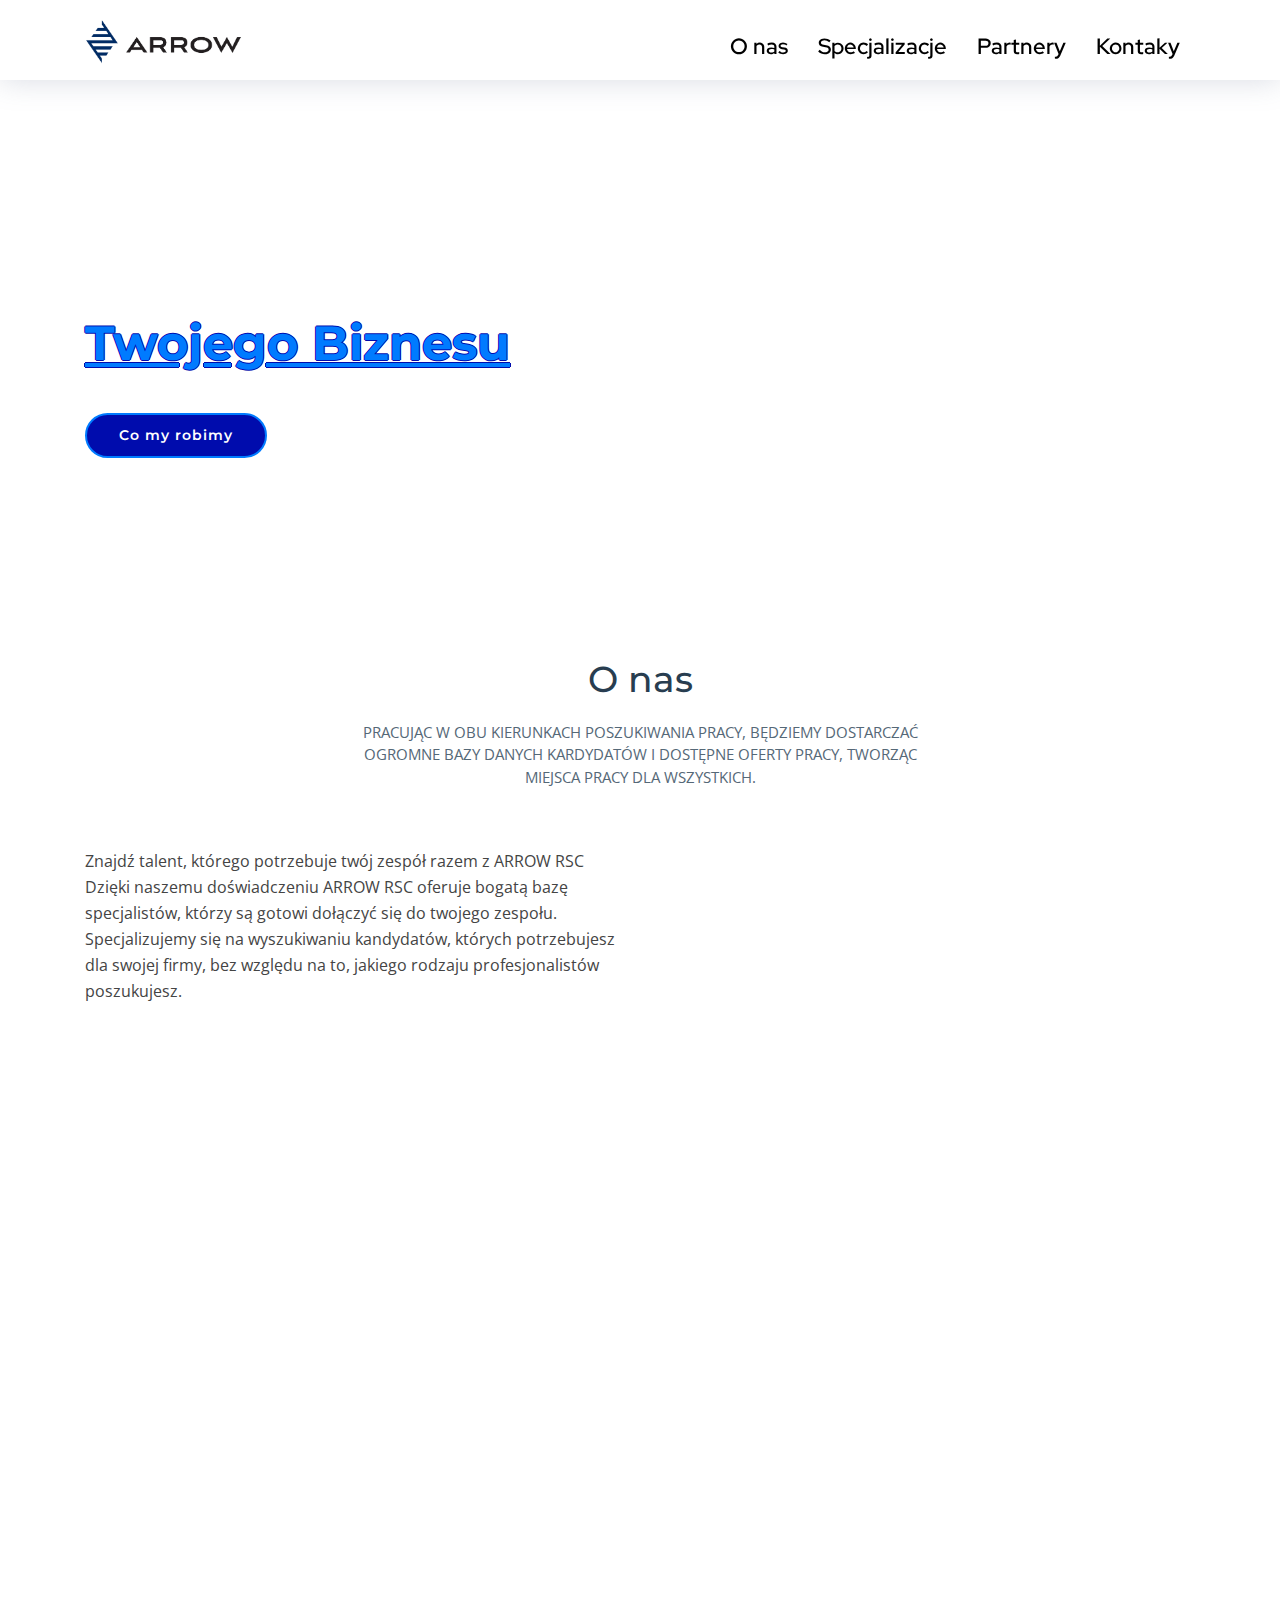
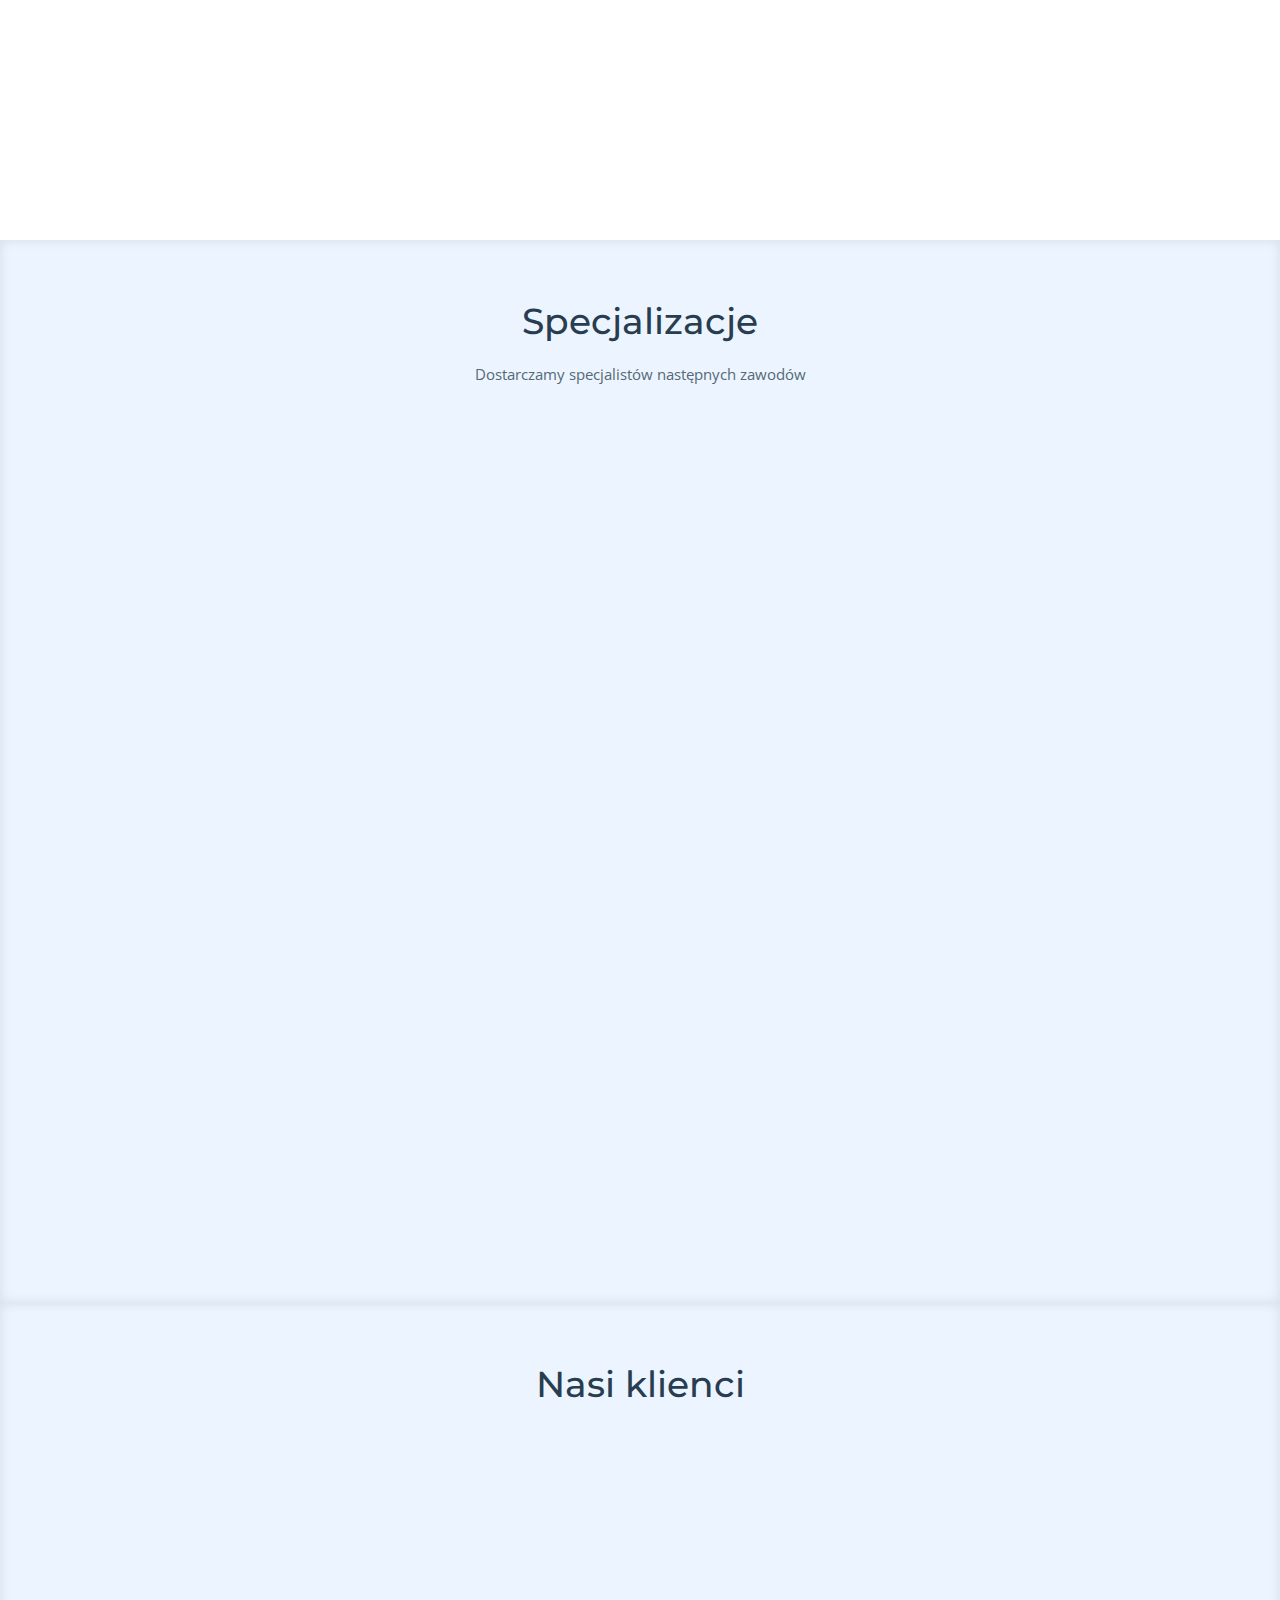
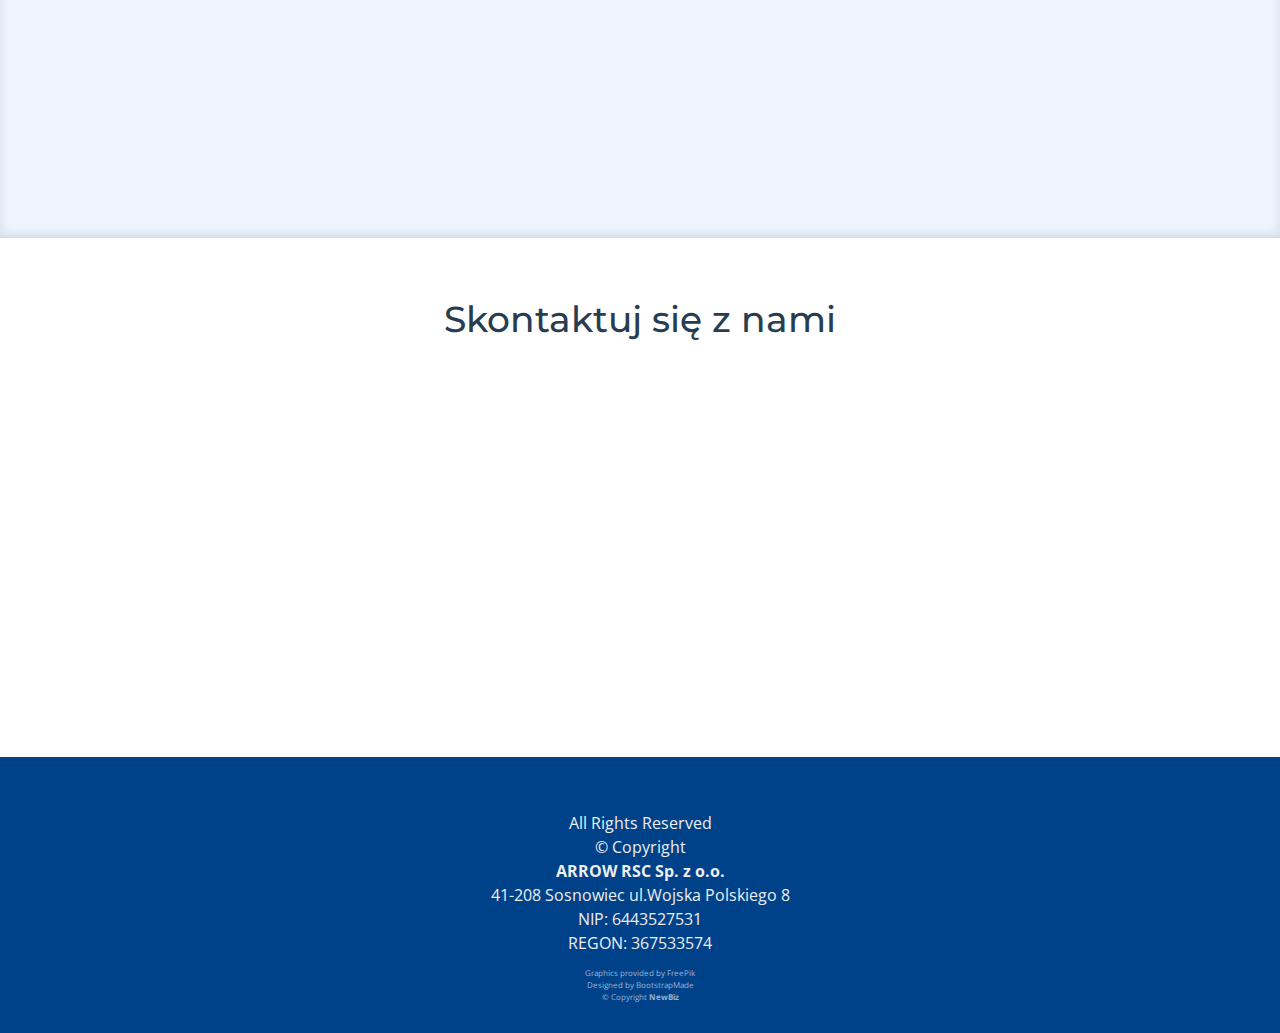
==== commit 29e08910: "Map fix" ====
--- a/index.html
+++ b/index.html
@@ -389,10 +389,10 @@
         <div class="row wow fadeInUp">
 
           <div class="col-map">
-            <div class="map mb-4 mb-lg-0">
+            <div  >
               <iframe
                 src="https://www.google.com/maps/embed?pb=!1m18!1m12!1m3!1d2551.0007608014184!2d19.011389616106424!3d50.25457007944868!2m3!1f0!2f0!3f0!3m2!1i1024!2i768!4f13.1!3m3!1m2!1s0x4716ce467f2c052d%3A0x74cd4e2811e9d863!2s%C5%BBwirki+i+Wigury+19%2C+40-061+Katowice!5e0!3m2!1sen!2spl!4v1565867022277!5m2!1sen!2spl"
-                frameborder="0" style="border:0; width: 100%; height: 312px;" allowfullscreen></iframe>
+                frameborder="0" style="border:0; width: 100%; height: 300px;" allowfullscreen></iframe>
             </div>
           </div>
           <div class="top-contacts">
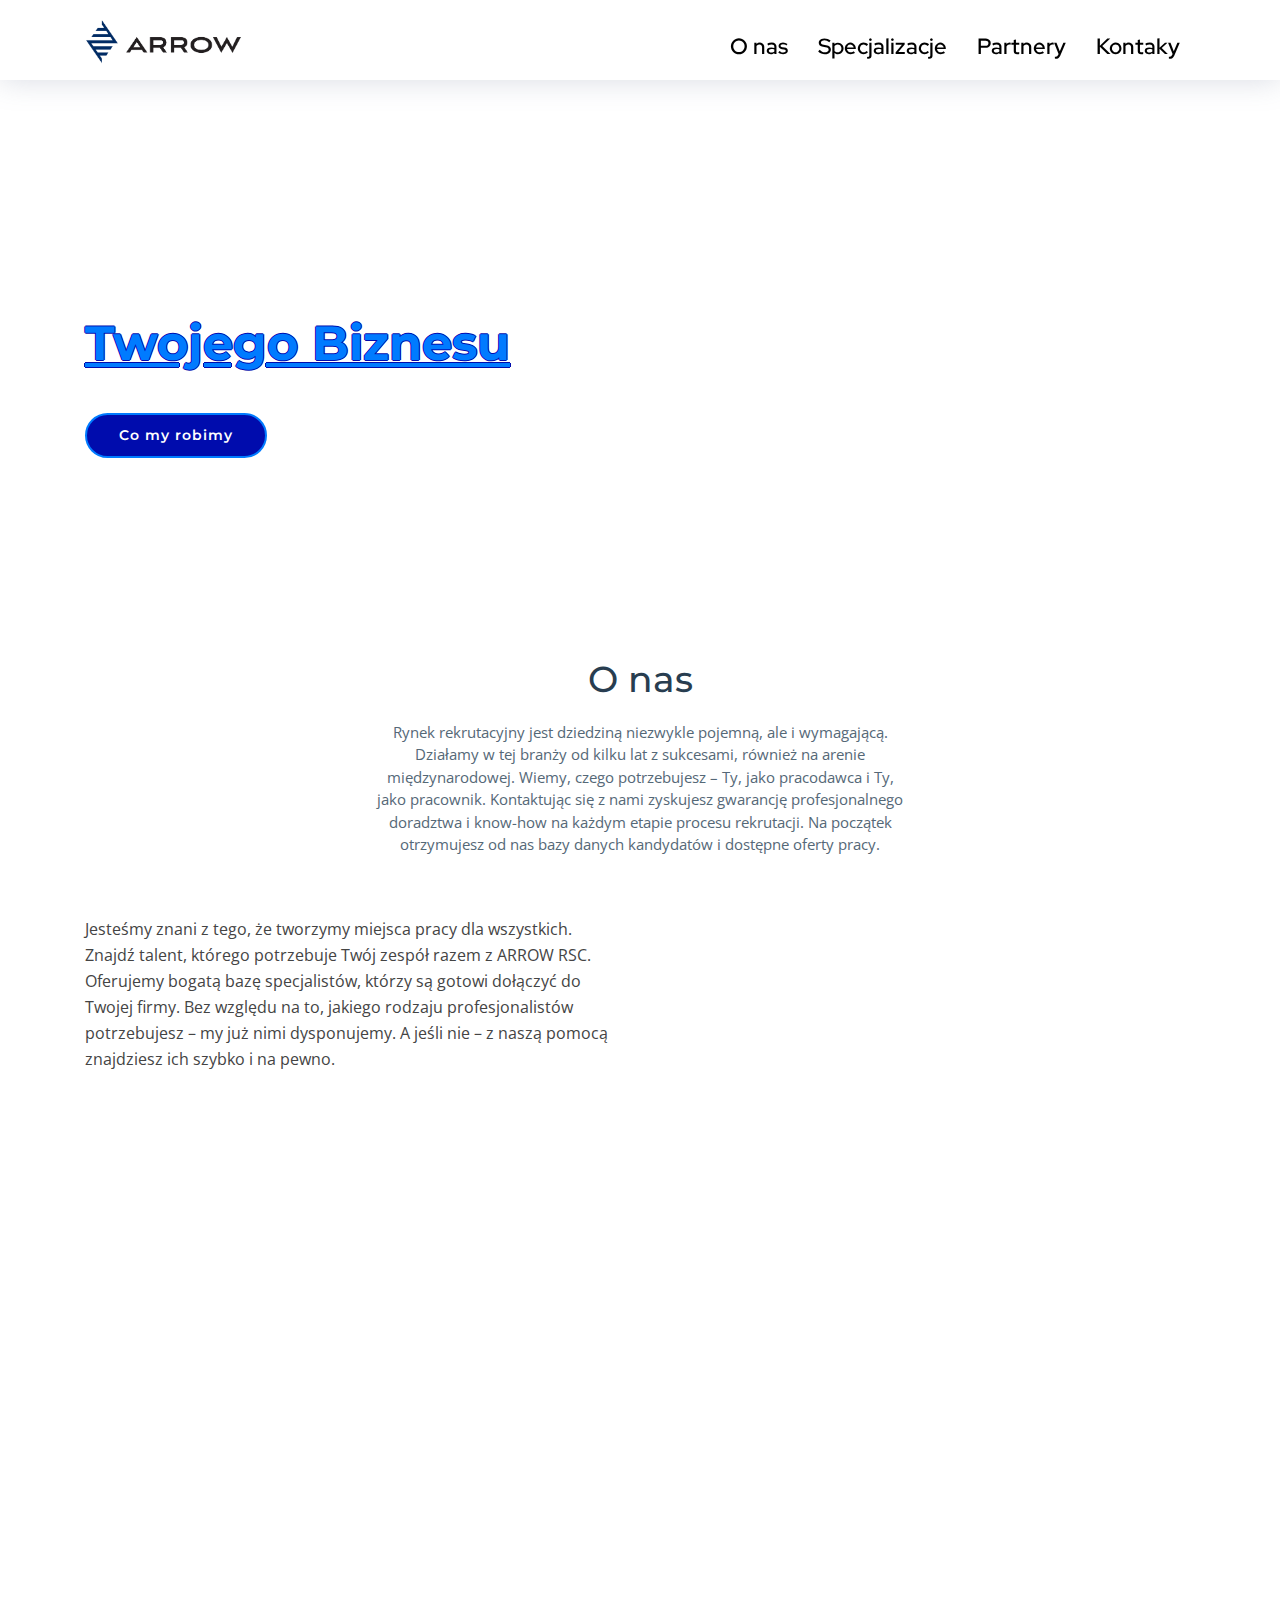
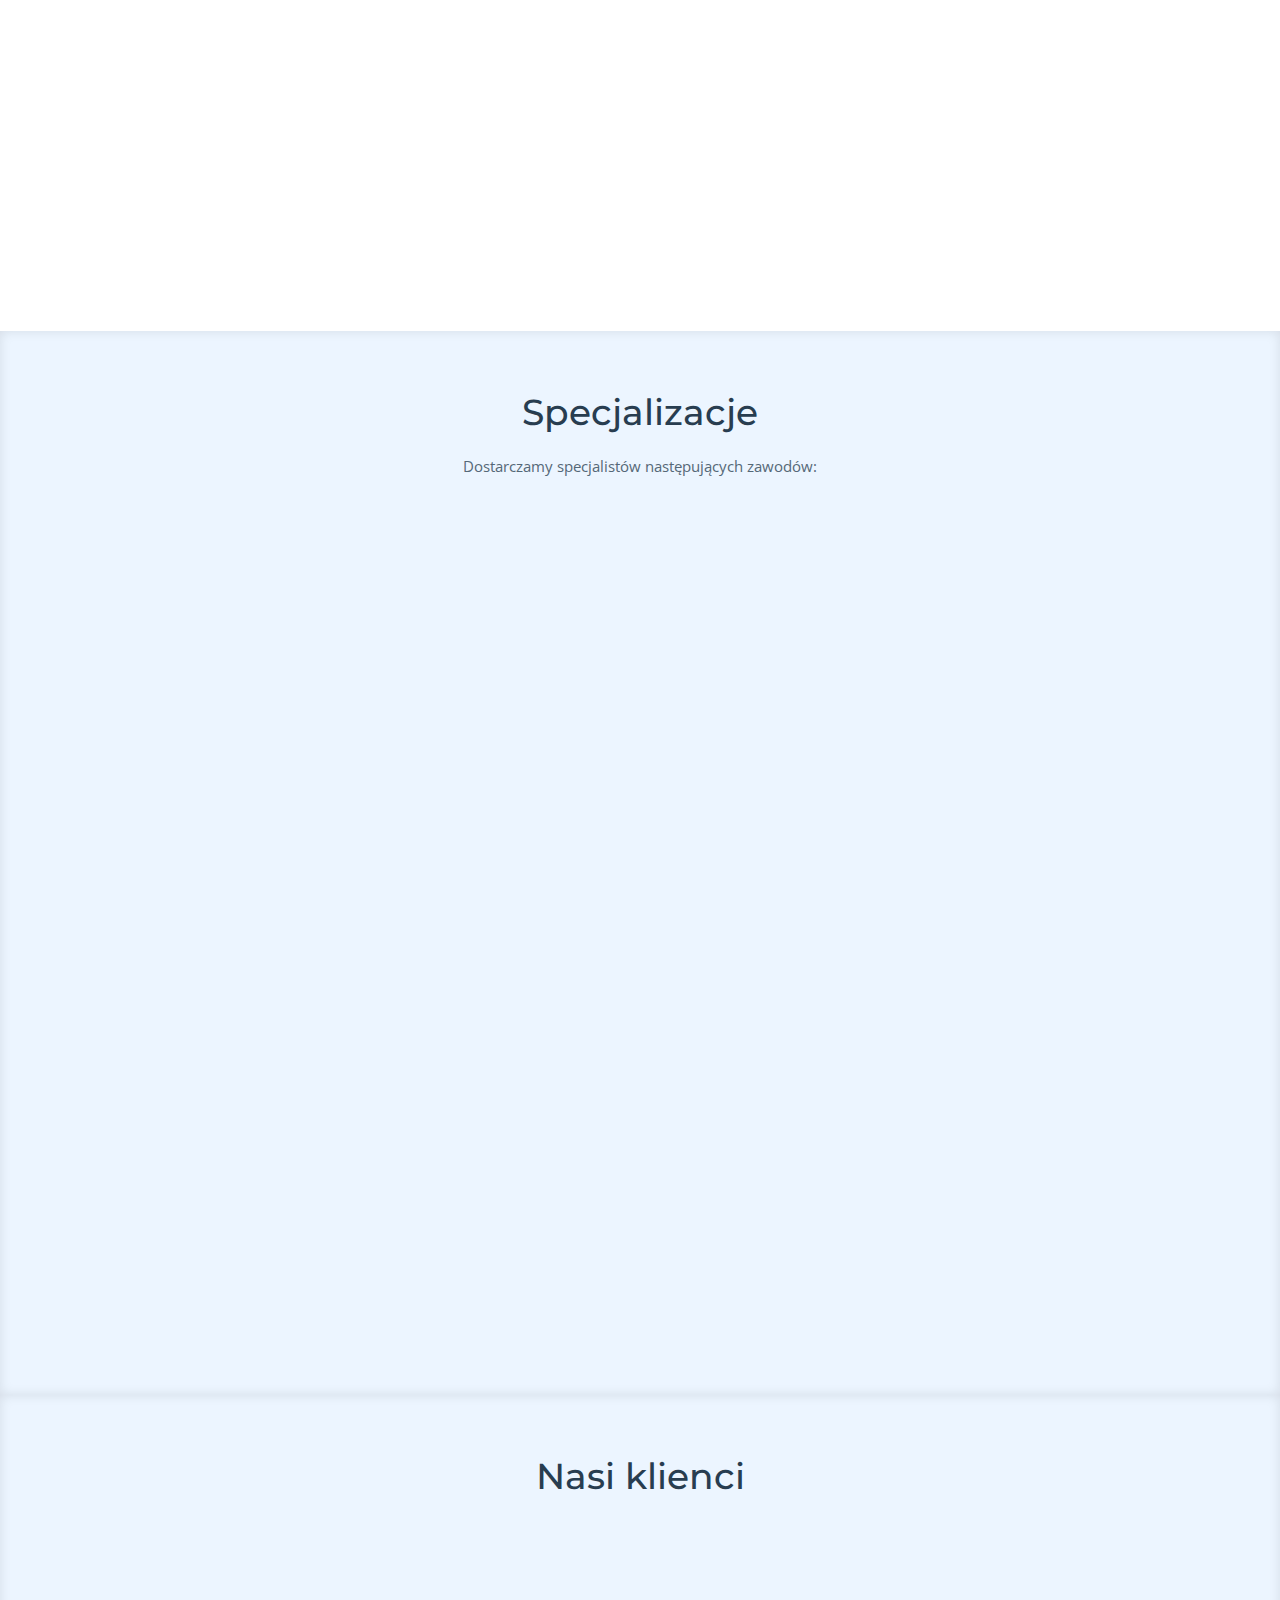
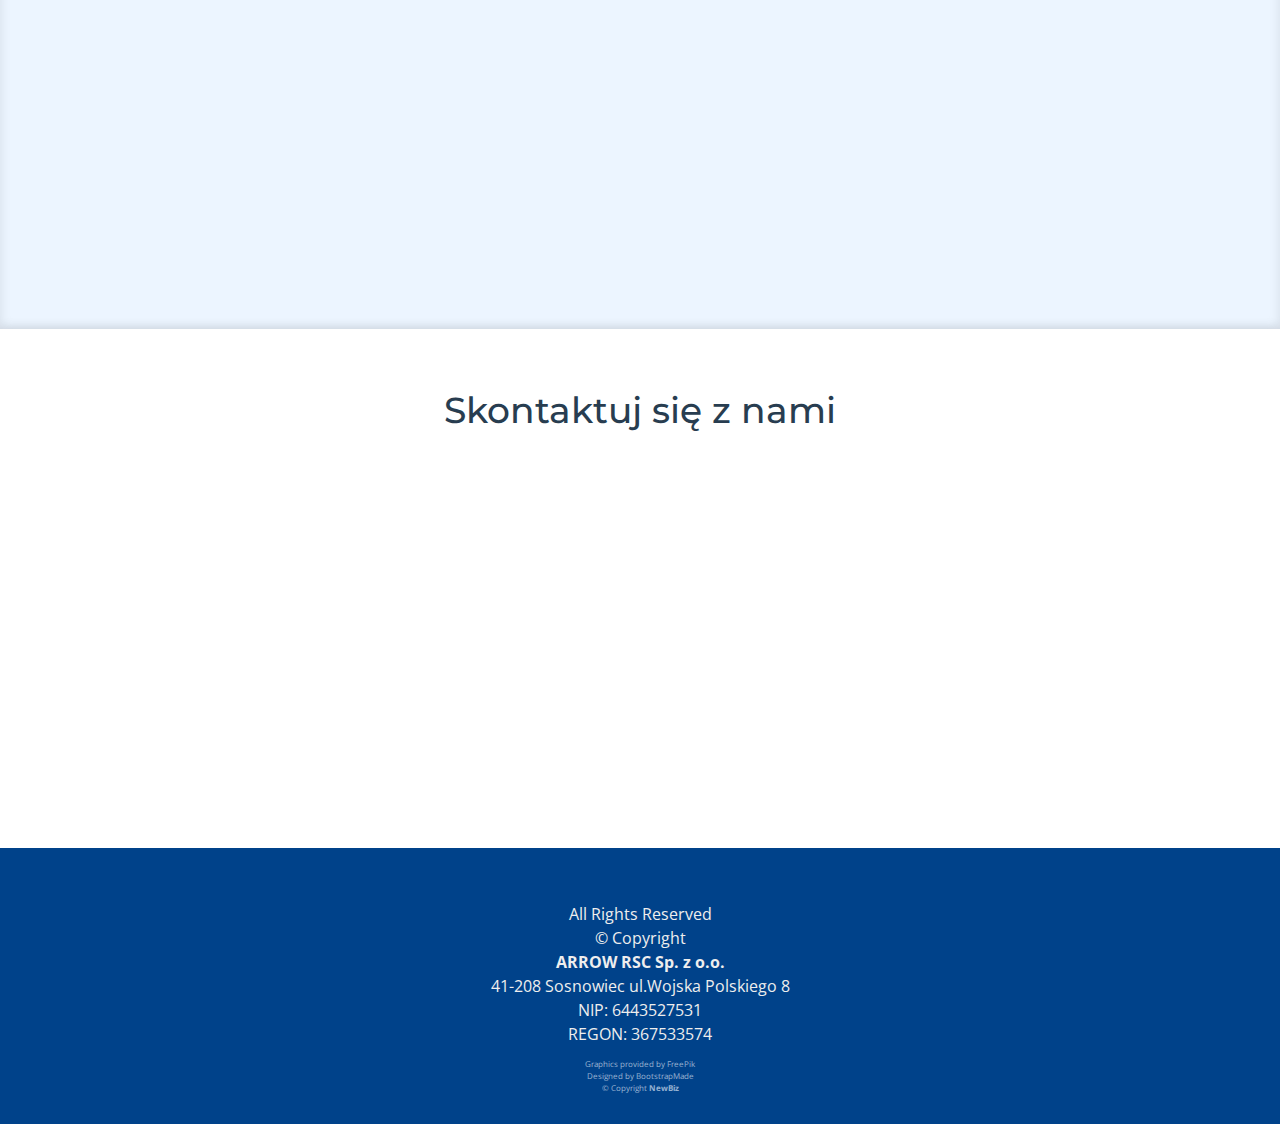
==== commit 67133241: "Korekta językowa" ====
--- a/index.html
+++ b/index.html
@@ -98,38 +98,55 @@
 
         <header class="section-header">
           <h3>O nas</h3>
-          <p>PRACUJĄC W OBU KIERUNKACH POSZUKIWANIA PRACY, BĘDZIEMY DOSTARCZAĆ OGROMNE BAZY DANYCH KARDYDATÓW I DOSTĘPNE
-            OFERTY PRACY, TWORZĄC MIEJSCA PRACY DLA WSZYSTKICH.</p>
+          <!-- <p>PRACUJĄC W OBU KIERUNKACH POSZUKIWANIA PRACY, BĘDZIEMY DOSTARCZAĆ OGROMNE BAZY DANYCH KARDYDATÓW I DOSTĘPNE
+            OFERTY PRACY, TWORZĄC MIEJSCA PRACY DLA WSZYSTKICH.</p> -->
+          <p>Rynek rekrutacyjny jest dziedziną niezwykle pojemną, ale i wymagającą. Działamy w tej branży od kilku lat z
+            sukcesami, również na arenie międzynarodowej. Wiemy,
+            czego potrzebujesz – Ty, jako pracodawca i Ty,
+            <br>jako pracownik. Kontaktując się z nami zyskujesz
+            gwarancję profesjonalnego doradztwa i know-how na
+            każdym etapie procesu rekrutacji. Na początek otrzymujesz od nas bazy danych kandydatów i dostępne oferty
+            pracy.</p>
         </header>
 
         <div class="row about-container">
 
           <div class="col-lg-6 content order-lg-1 order-2">
             <p>
-              Znajdź talent, którego potrzebuje twój zespół razem z ARROW RSC
+              <!-- Znajdź talent, którego potrzebuje twój zespół razem z ARROW RSC
               Dzięki naszemu doświadczeniu ARROW RSC oferuje bogatą bazę specjalistów, którzy są gotowi dołączyć się do
               twojego zespołu. Specjalizujemy się na wyszukiwaniu kandydatów, których potrzebujesz dla swojej firmy, bez
-              względu na to, jakiego rodzaju profesjonalistów poszukujesz.
+              względu na to, jakiego rodzaju profesjonalistów poszukujesz. -->
+              Jesteśmy znani z tego, że tworzymy miejsca pracy dla wszystkich. Znajdź talent, którego potrzebuje Twój
+              zespół razem z ARROW RSC. Oferujemy bogatą bazę specjalistów, którzy są gotowi dołączyć do Twojej firmy.
+              Bez względu na to, jakiego rodzaju profesjonalistów potrzebujesz – my już nimi dysponujemy. A jeśli nie –
+              z naszą pomocą znajdziesz ich szybko i na pewno.
             </p>
 
             <div class="icon-box wow fadeInUp">
               <div class="icon"><i class="fa fa-phone"></i></div>
               <h4 class="title"><a href="">Skontaktuj się z nami</a></h4>
-              <p class="description">Nasi doświadczeni konsultanci rekrutacji wybiorą odpowiednią bazę kandydatów. </p>
+              <!-- <p class="description">Nasi doświadczeni konsultanci rekrutacji wybiorą odpowiednią bazę kandydatów. </p> -->
+              <p class="description">Nasi doświadczeni rekruterzy wybiorą bazę danych dostosowaną do Twoich potrzeb.</p>
             </div>
 
             <div class="icon-box wow fadeInUp" data-wow-delay="0.2s">
               <div class="icon"><i class="fa fa-bar-chart"></i></div>
               <h4 class="title"><a href="">Zbadamy twój biznes</a></h4>
-              <p class="description">Nasz zespół jest gotowy poznać twoją firmę i dokładnie zbadać, jakiego rodzaju
-                pracowników poszukujesz.</p>
+              <!-- <p class="description">Nasz zespół jest gotowy poznać twoją firmę i dokładnie zbadać, jakiego rodzaju
+                pracowników poszukujesz.</p> -->
+              <p class="description">Nasz zespół jest gotowy poznać Twoją firmę i dokładnie określić, jakiego rodzaju
+                pracowników potrzebujesz.</p>
             </div>
 
             <div class="icon-box wow fadeInUp" data-wow-delay="0.4s">
               <div class="icon"><i class="fa fa-line-chart"></i></div>
               <h4 class="title"><a href="">Stawiamy na rozwój</a></h4>
-              <p class="description">ARROW RSC jest gotowy, aby pomóc Ci znaleźć zespół niezbędny dla rozwoju twojej
-                firmy.</p>
+              <!-- <p class="description">ARROW RSC jest gotowy, aby pomóc Ci znaleźć zespół niezbędny dla rozwoju twojej
+                firmy.</p> -->
+              <p class="description">ARROW RSC jest gotowa, aby pomóc Ci znaleźć zespół specjalistów, który może
+                podnieść szanse rozwoju Twojej firmy, rozszerzyć jej możliwości ofertowe.
+              </p>
             </div>
 
 
@@ -146,19 +163,23 @@
           </div>
           <div class="col-lg-6 wow fadeInUp pt-5 pt-lg-0">
             <h4>Główne zalety wynikające z wynajęcia pracownika: </h4>
-            <p><br> &#10004; możliwość zastosowania polityki minimalnego zatrudnienia </br>
+            <p>
+              <!-- <br> &#10004; możliwość zastosowania polityki minimalnego zatrudnienia </br>
               <br> &#10004; proste wyliczenie kosztów pracy na podstawie stawki godzinowej</br>
               <br> &#10004; redukcja kosztów i czynności administracyjnych </br>
               <br>Oprócz pracowników na życzenie Klienta zapewniamy nadzór Koordynatora, który będzie czuwał nad
-              właściwą i terminową realizacją projektu i jakością usług przez nich świadczonych.</br>
+              właściwą i terminową realizacją projektu i jakością usług przez nich świadczonych.</br> -->
+              <br> &#10004; możliwość zastosowania polityki minimalnego zatrudnienia </br>
+              <br> &#10004; proste wyliczenie kosztów pracy na podstawie stawki godzinowej </br>
+              <br> &#10004; redukcja kosztów i czynności administracyjnych </br>
+              <br>Oprócz pracowników, na życzenie klienta zapewniamy nadzór koordynatora, który będzie czuwał nad
+              właściwą i terminową realizacją projektu oraz nad jakością usług świadczonych przez wynajęty zespół.</br>
             </p>
-
-          </div>
-        </div>
-
-
-      </div>
-    </section><!-- #about -->
+          </div>
+        </div>
+      </div>
+    </section>
+    <!-- #about -->
 
     <!--==========================
       Services Section
@@ -168,11 +189,9 @@
 
         <header class="section-header">
           <h3>Specjalizacje</h3>
-          <p>Dostarczamy specjalistów następnych zawodów</p>
+          <p>Dostarczamy specjalistów następujących zawodów:</p>
         </header>
-
         <div class="row">
-
           <div class="col-md-6 col-lg-5 offset-lg-1 wow bounceInUp" data-wow-duration="1.4s">
             <div class="box">
               <div class="icon"><i class="ion-ios-contact-outline" style="color: #000cad;"></i></div>
@@ -186,16 +205,15 @@
             <div class="box">
               <div class="icon"><i class="ion-ios-contact" style="color: #000cad;"></i></div>
               <h4 class="title">Monter konstrukcji stalowych/rurociągów</h4>
-              <p class="description">Scalanie, montaż konstrukcji stalowych pierwszo i drugorzędowych, obiektów
+              <p class="description">Scalanie, montaż konstrukcji stalowych pierwszo- i drugorzędowych, obiektów
                 ogólnobudowlanych, instalacji rurowych, zbiorników oraz innych urządzeń technologicznych.</p>
             </div>
           </div>
-
           <div class="col-md-6 col-lg-5 offset-lg-1 wow bounceInUp" data-wow-delay="0.1s" data-wow-duration="1.4s">
             <div class="box">
               <div class="icon"><i class="ion-ios-contact" style="color: #000cad;"></i></div>
               <h4 class="title">Operatorn maszyn CNC</h4>
-              <p class="description">Obsługa regulacja oraz serwisowanie specjalistycznych maszyn i urządzeń, znajomość
+              <p class="description">Obsługa, regulacja oraz serwisowanie specjalistycznych maszyn i urządzeń, znajomość
                 procesów związanych z mechaniczną obróbką metali i tworzyw sztucznych. Znajomością obsługi komputera na
                 poziomie zaawansowanym.</p>
             </div>
@@ -204,12 +222,11 @@
             <div class="box">
               <div class="icon"><i class="ion-ios-contact-outline" style="color: #000cad;"></i></div>
               <h4 class="title">Ślusarz</h4>
-              <p class="description">Mechaniczna obróbka: szlifowanie, skrawanie oraz cięcie metali. Pracę wspomagające
-                oraz przygotowawcze dla spawaczy i monterów, przed malarnią a dla podalszej obróbki. Przygotowywanie i
+              <p class="description">Obróbka mechaniczna: szlifowanie, skrawanie oraz cięcie metali. Pracę wspomagające
+                oraz przygotowawcze dla spawaczy i monterów, przed malowaniem do dalszej obróbki. Przygotowanie i
                 cięcie palnikowe stali.</p>
             </div>
           </div>
-
           <div class="col-md-6 col-lg-5 offset-lg-1 wow bounceInUp" data-wow-delay="0.2s" data-wow-duration="1.4s">
             <div class="box">
               <div class="icon"><i class="ion-ios-contact-outline" style="color: #000cad;"></i></div>
@@ -223,16 +240,15 @@
             <div class="box">
               <div class="icon"><i class="ion-ios-contact" style="color: #000cad;"></i></div>
               <h4 class="title">Pracownik fizyczny</h4>
-              <p class="description">Mechaniczna obróbka: szlifowanie, skrawanie oraz cięcie metali. Prace wspomagające
+              <p class="description">Obróbka mechaniczna: szlifowanie, skrawanie oraz cięcie metali. Prace wspomagające
                 oraz przygotowawcze dla spawaczy i monterów. Przygotowanie przed malarnią dla podalszej obróbki metali.
-                Cięcie palnikowe stali. </p>
-            </div>
-          </div>
-
-        </div>
-
-      </div>
-    </section><!-- #services -->
+                Cięcie palnikowe stali.</p>
+            </div>
+          </div>
+        </div>
+      </div>
+    </section>
+    <!-- #services -->
 
     <!--==========================
       Why Us Section
@@ -389,9 +405,9 @@
         <div class="row wow fadeInUp">
 
           <div class="col-map">
-            <div  >
+            <div>
               <iframe
-                src="https://www.google.com/maps/embed?pb=!1m18!1m12!1m3!1d2551.0007608014184!2d19.011389616106424!3d50.25457007944868!2m3!1f0!2f0!3f0!3m2!1i1024!2i768!4f13.1!3m3!1m2!1s0x4716ce467f2c052d%3A0x74cd4e2811e9d863!2s%C5%BBwirki+i+Wigury+19%2C+40-061+Katowice!5e0!3m2!1sen!2spl!4v1565867022277!5m2!1sen!2spl"
+                src="https://www.google.com/maps/embed?pb=!1m14!1m8!1m3!1d10204.003038804223!2d19.0135783!3d50.2545701!3m2!1i1024!2i768!4f13.1!3m3!1m2!1s0x0%3A0xbef86a2609acb778!2sARROW%20RSC%20Sp.%20z%20o.o!5e0!3m2!1sen!2spl!4v1568804585669!5m2!1sen!2spl"
                 frameborder="0" style="border:0; width: 100%; height: 300px;" allowfullscreen></iframe>
             </div>
           </div>
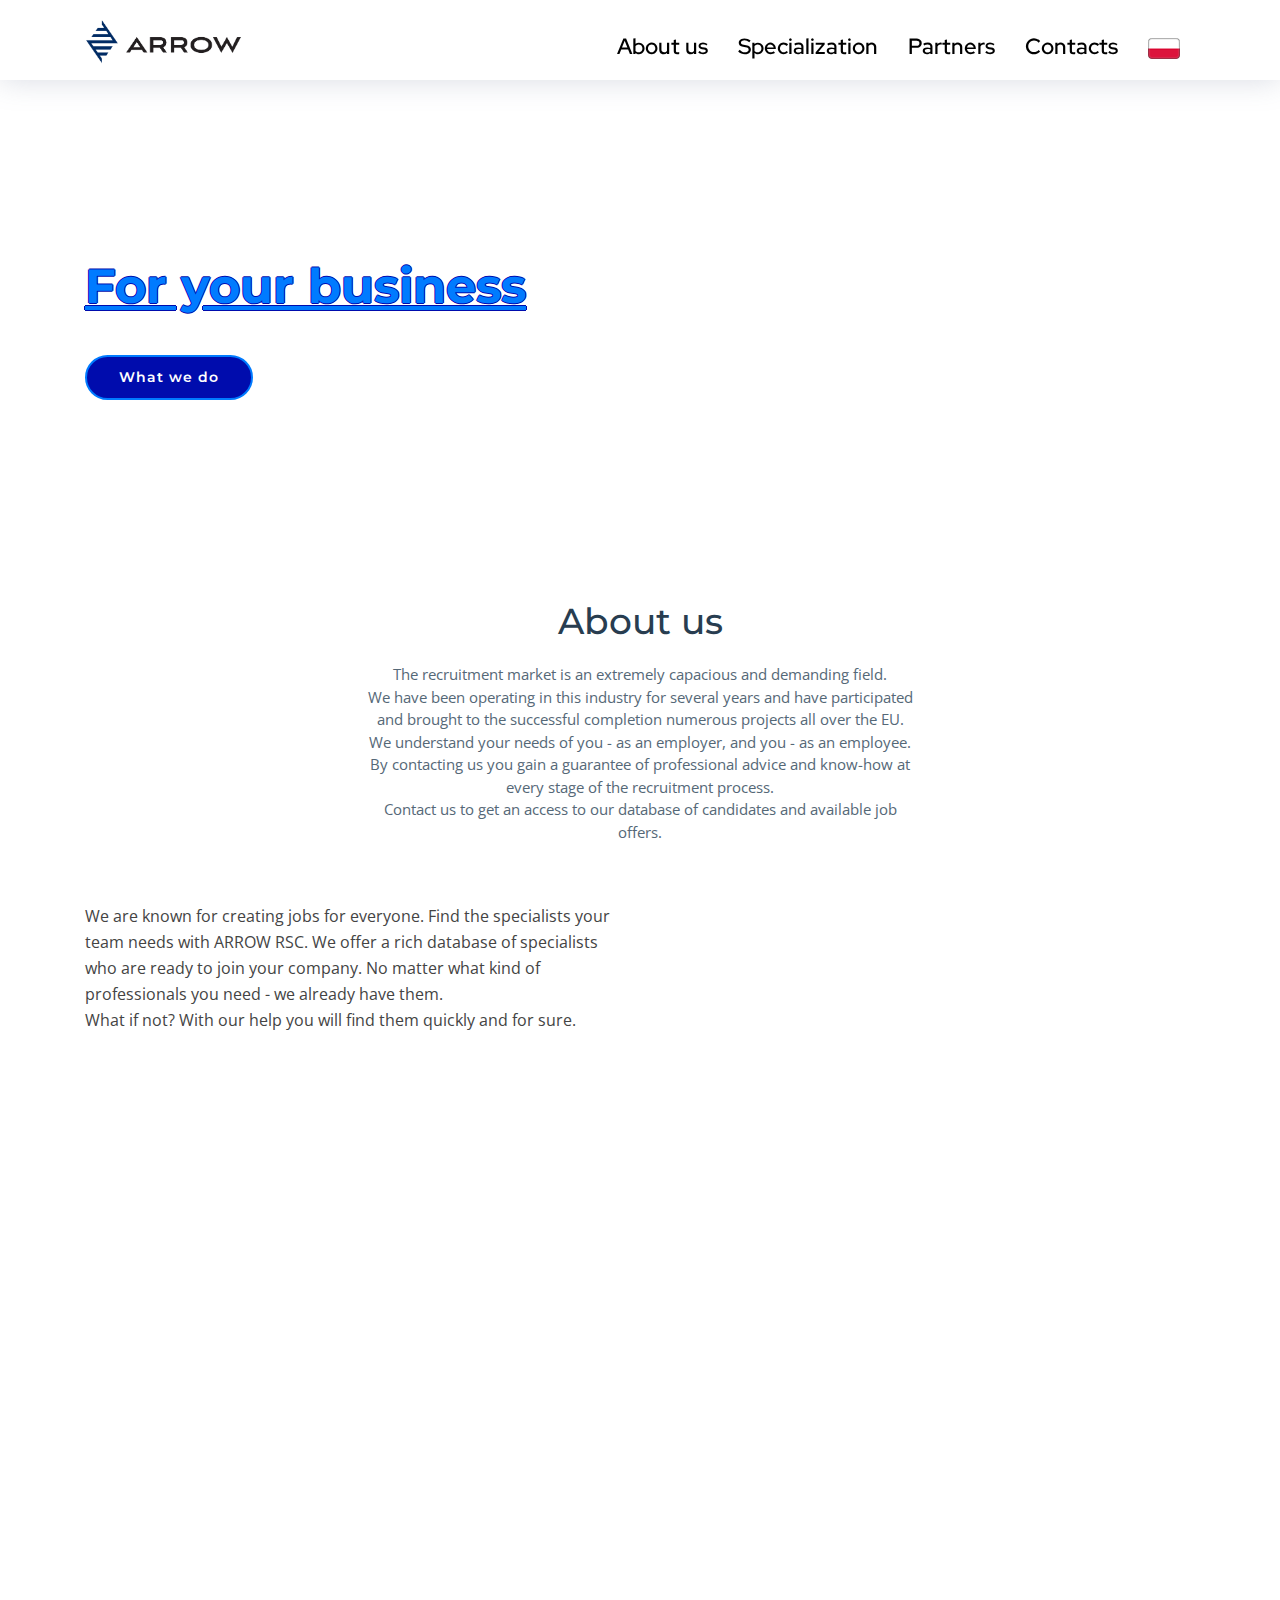
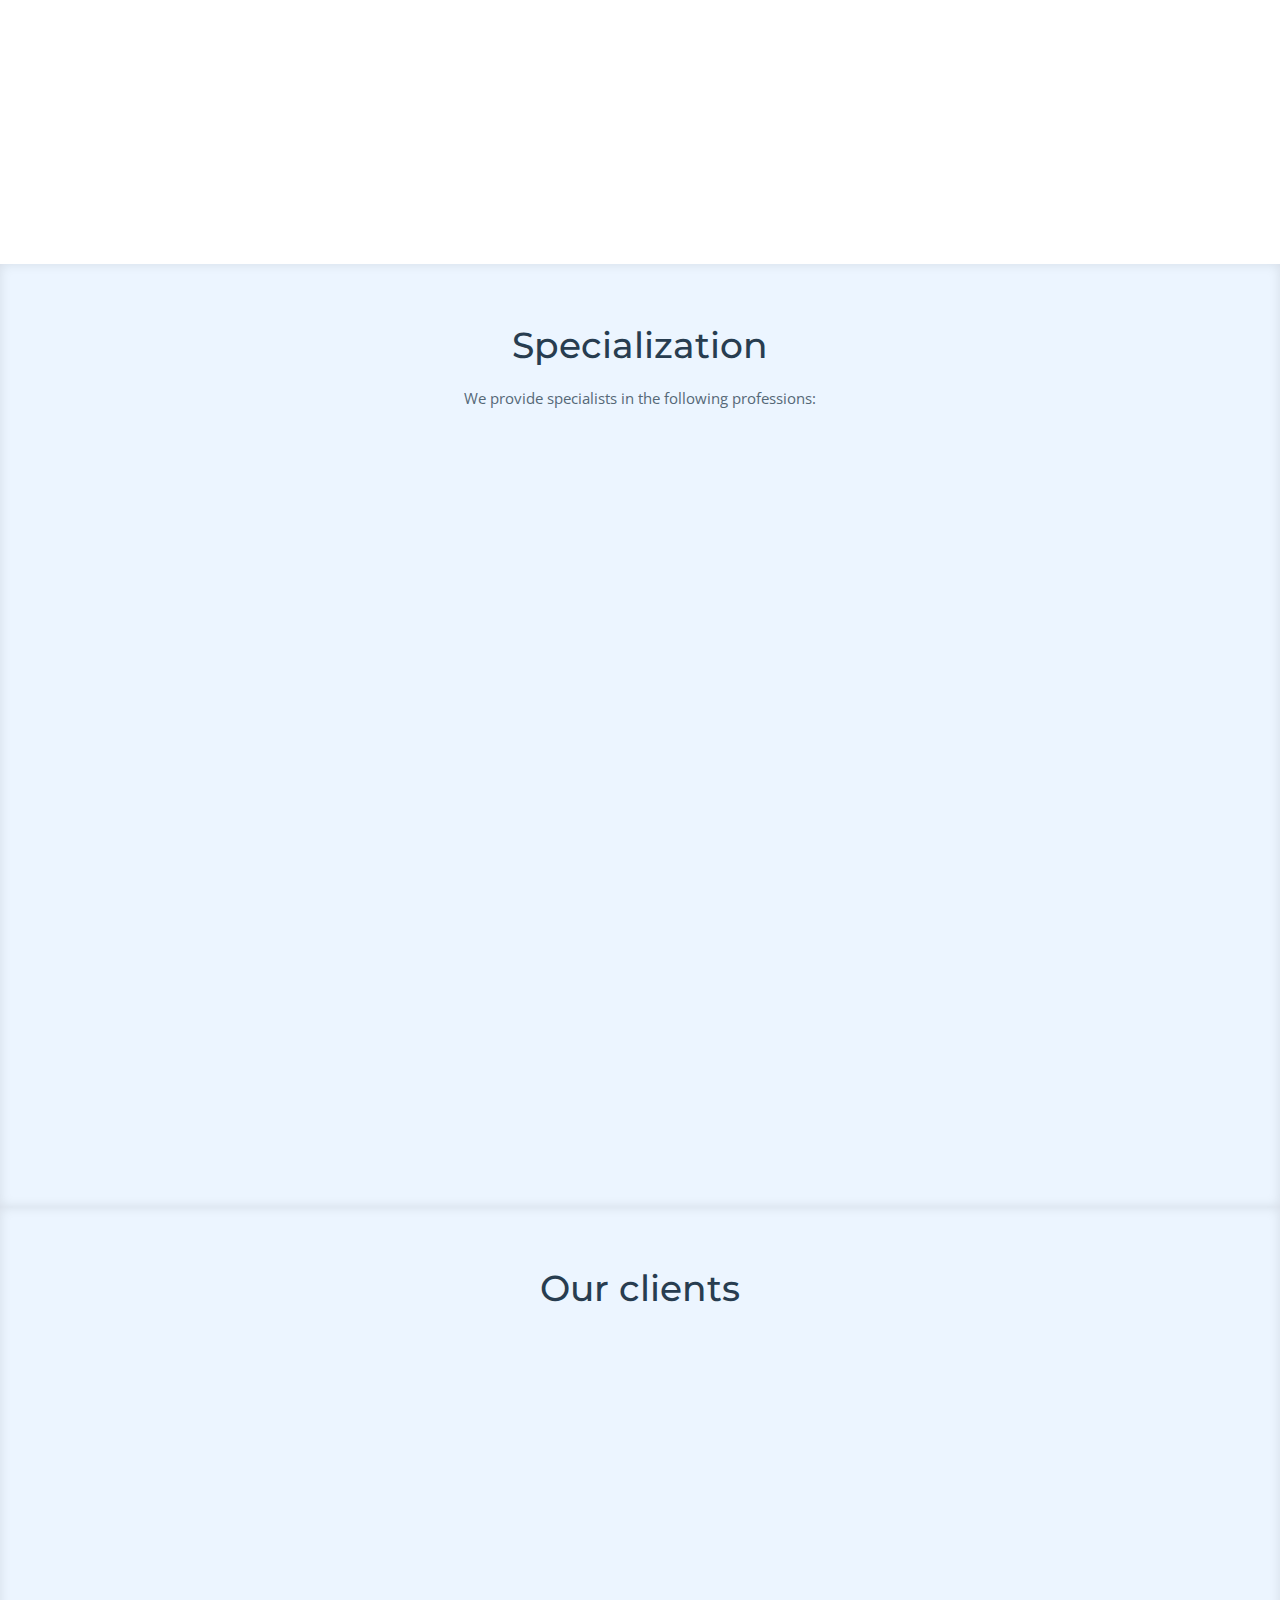
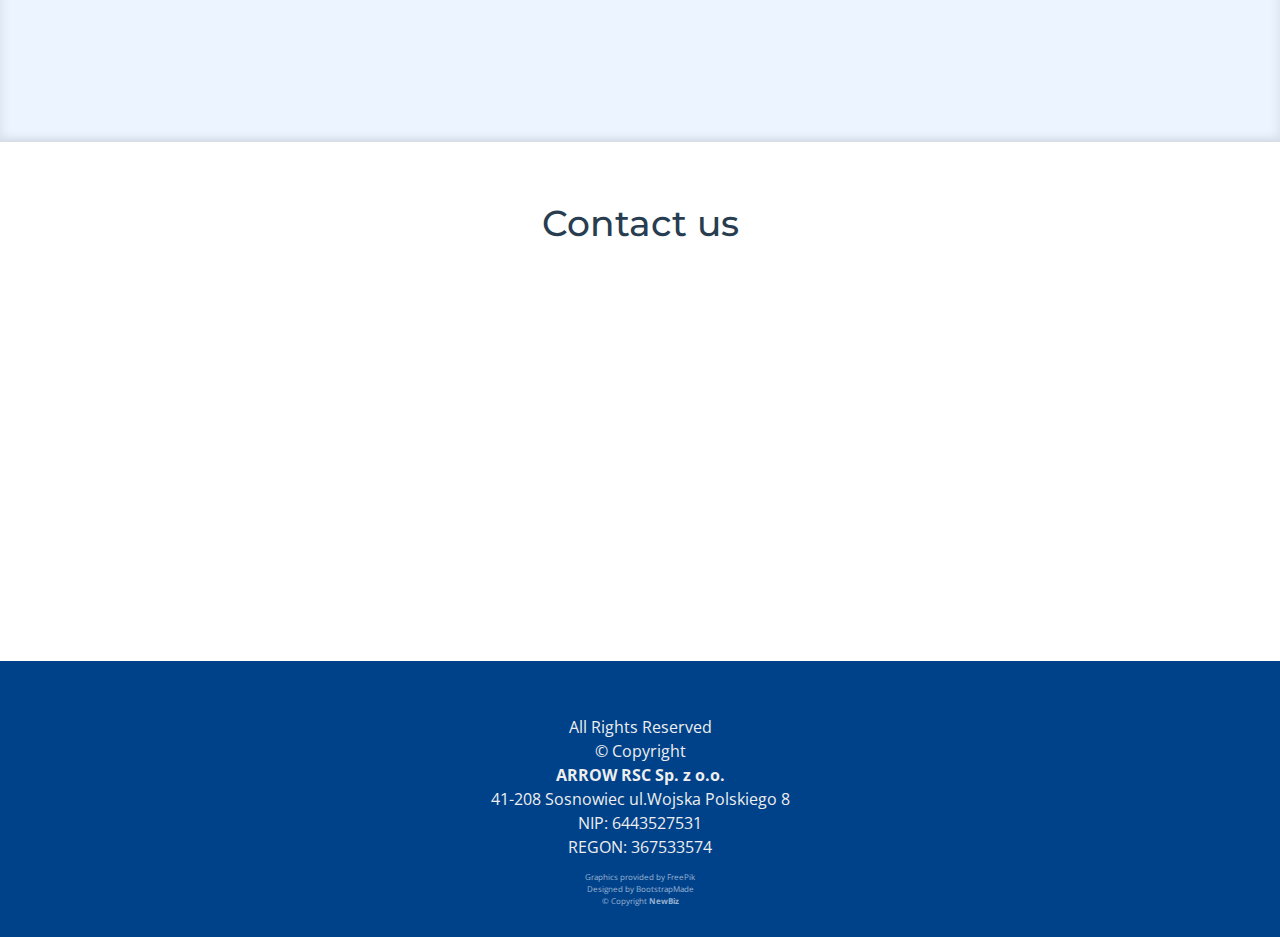
==== commit b857b215: "Localization" ====
--- a/index.html
+++ b/index.html
@@ -56,10 +56,12 @@
       <nav class="main-nav float-right d-none d-lg-block">
         <ul>
           <!-- <li class="active"><a href="#intro">Home</a></li> -->
-          <li><a href="#about">O nas</a></li>
-          <li><a href="#services">Specjalizacje</a></li>
-          <li><a href="#clients">Partnery</a></li>
-          <li><a href="#contact">Kontaky</a></li>
+          <li><a href="#about">About us</a></li>
+          <li><a href="#services">Specialization</a></li>
+          <li><a href="#clients">Partners</a></li>
+          <li><a href="#contact">Contacts</a></li>
+          <li><a href="http://arrow-rsc.com/pl" ><img src="img/PL32.png" alt=""></a></li>
+
 
         </ul>
       </nav><!-- .main-nav -->
@@ -78,10 +80,10 @@
       </div>
 
       <div class="intro-info">
-        <h2> Nowoczesne rozwiązania kadrowe <br><span> Twojego Biznesu</span></h2>
+        <h2> Modern solutionts <br><span> For your business</span></h2>
         <div>
-          <a href="#about" class="btn-get-started scrollto">Co my robimy</a>
-          <a href="#services" class="btn-services scrollto">Specjalizacje</a>
+          <a href="#about" class="btn-get-started scrollto">What we do</a>
+          <a href="#services" class="btn-services scrollto">Specialization</a>
         </div>
       </div>
 
@@ -97,58 +99,56 @@
       <div class="container">
 
         <header class="section-header">
-          <h3>O nas</h3>
-          <!-- <p>PRACUJĄC W OBU KIERUNKACH POSZUKIWANIA PRACY, BĘDZIEMY DOSTARCZAĆ OGROMNE BAZY DANYCH KARDYDATÓW I DOSTĘPNE
-            OFERTY PRACY, TWORZĄC MIEJSCA PRACY DLA WSZYSTKICH.</p> -->
-          <p>Rynek rekrutacyjny jest dziedziną niezwykle pojemną, ale i wymagającą. Działamy w tej branży od kilku lat z
+          <h3>About us</h3>
+          <p> The recruitment market is an extremely capacious and demanding field.
+            <br>We have been operating in this industry for several years and have participated and brought to the
+            successful completion numerous projects all over the EU.
+            <br>We understand your needs of you - as an employer, and you - as an employee.
+            <br>By contacting us you gain
+            a guarantee of professional advice and know-how at every stage of the recruitment process.
+            <br>Contact us to get an access to our database of candidates and available job offers.</p>
+          <!-- <p>Rynek rekrutacyjny jest dziedziną niezwykle pojemną, ale i wymagającą. Działamy w tej branży od kilku lat z
             sukcesami, również na arenie międzynarodowej. Wiemy,
             czego potrzebujesz – Ty, jako pracodawca i Ty,
             <br>jako pracownik. Kontaktując się z nami zyskujesz
             gwarancję profesjonalnego doradztwa i know-how na
             każdym etapie procesu rekrutacji. Na początek otrzymujesz od nas bazy danych kandydatów i dostępne oferty
-            pracy.</p>
+            pracy.</p> -->
         </header>
 
         <div class="row about-container">
 
           <div class="col-lg-6 content order-lg-1 order-2">
             <p>
-              <!-- Znajdź talent, którego potrzebuje twój zespół razem z ARROW RSC
-              Dzięki naszemu doświadczeniu ARROW RSC oferuje bogatą bazę specjalistów, którzy są gotowi dołączyć się do
-              twojego zespołu. Specjalizujemy się na wyszukiwaniu kandydatów, których potrzebujesz dla swojej firmy, bez
-              względu na to, jakiego rodzaju profesjonalistów poszukujesz. -->
-              Jesteśmy znani z tego, że tworzymy miejsca pracy dla wszystkich. Znajdź talent, którego potrzebuje Twój
-              zespół razem z ARROW RSC. Oferujemy bogatą bazę specjalistów, którzy są gotowi dołączyć do Twojej firmy.
-              Bez względu na to, jakiego rodzaju profesjonalistów potrzebujesz – my już nimi dysponujemy. A jeśli nie –
-              z naszą pomocą znajdziesz ich szybko i na pewno.
+              We are known for creating jobs for everyone.
+              Find the specialists your team needs with ARROW RSC.
+              We offer a rich database of specialists who are ready to join your company.
+              No matter what kind of professionals you need - we already have them.
+              <br> What if not?
+              With our help you will find them quickly and for sure.
             </p>
 
             <div class="icon-box wow fadeInUp">
               <div class="icon"><i class="fa fa-phone"></i></div>
-              <h4 class="title"><a href="">Skontaktuj się z nami</a></h4>
-              <!-- <p class="description">Nasi doświadczeni konsultanci rekrutacji wybiorą odpowiednią bazę kandydatów. </p> -->
-              <p class="description">Nasi doświadczeni rekruterzy wybiorą bazę danych dostosowaną do Twoich potrzeb.</p>
+              <h4 class="title"><a href="">Contact us</a></h4>
+              <p class="description">Our experienced recruiters will help tp choose a database tailored to your needs.
+              </p>
             </div>
 
             <div class="icon-box wow fadeInUp" data-wow-delay="0.2s">
               <div class="icon"><i class="fa fa-bar-chart"></i></div>
-              <h4 class="title"><a href="">Zbadamy twój biznes</a></h4>
-              <!-- <p class="description">Nasz zespół jest gotowy poznać twoją firmę i dokładnie zbadać, jakiego rodzaju
-                pracowników poszukujesz.</p> -->
-              <p class="description">Nasz zespół jest gotowy poznać Twoją firmę i dokładnie określić, jakiego rodzaju
-                pracowników potrzebujesz.</p>
+              <h4 class="title"><a href="">Researches and decisions</a></h4>
+              <p class="description"> Our team will arrange meeting with you and determine exactly what kind of
+                employees you need.</p>
             </div>
 
             <div class="icon-box wow fadeInUp" data-wow-delay="0.4s">
               <div class="icon"><i class="fa fa-line-chart"></i></div>
-              <h4 class="title"><a href="">Stawiamy na rozwój</a></h4>
-              <!-- <p class="description">ARROW RSC jest gotowy, aby pomóc Ci znaleźć zespół niezbędny dla rozwoju twojej
-                firmy.</p> -->
-              <p class="description">ARROW RSC jest gotowa, aby pomóc Ci znaleźć zespół specjalistów, który może
-                podnieść szanse rozwoju Twojej firmy, rozszerzyć jej możliwości ofertowe.
+              <h4 class="title"><a href="">Focus on progress</a></h4>
+              <p class="description">We in ARROW RSC are ready to help you find specialists that will raise the chances
+                of your company's progress and expand its capabilities.
               </p>
             </div>
-
 
           </div>
 
@@ -162,18 +162,14 @@
             <img src="img/SecondAbout.png" class="img-fluid" alt="">
           </div>
           <div class="col-lg-6 wow fadeInUp pt-5 pt-lg-0">
-            <h4>Główne zalety wynikające z wynajęcia pracownika: </h4>
+            <h4>Main advantages of personnel leasing: </h4>
             <p>
-              <!-- <br> &#10004; możliwość zastosowania polityki minimalnego zatrudnienia </br>
-              <br> &#10004; proste wyliczenie kosztów pracy na podstawie stawki godzinowej</br>
-              <br> &#10004; redukcja kosztów i czynności administracyjnych </br>
-              <br>Oprócz pracowników na życzenie Klienta zapewniamy nadzór Koordynatora, który będzie czuwał nad
-              właściwą i terminową realizacją projektu i jakością usług przez nich świadczonych.</br> -->
-              <br> &#10004; możliwość zastosowania polityki minimalnego zatrudnienia </br>
-              <br> &#10004; proste wyliczenie kosztów pracy na podstawie stawki godzinowej </br>
-              <br> &#10004; redukcja kosztów i czynności administracyjnych </br>
-              <br>Oprócz pracowników, na życzenie klienta zapewniamy nadzór koordynatora, który będzie czuwał nad
-              właściwą i terminową realizacją projektu oraz nad jakością usług świadczonych przez wynajęty zespół.</br>
+              <br> &#10004; the option of applying a minimum employment policy </br>
+              <br> &#10004; simple calculation of labor costs based on the hourly rate </br>
+              <br> &#10004; reduction of administrative costs and activities </br>
+              <br>In addition to employees, we also provide supervision of a coordinators who will
+              supervise the proper and timely implementation of projects and quality of services provided by
+              hired team.</br>
             </p>
           </div>
         </div>
@@ -184,65 +180,62 @@
     <!--==========================
       Services Section
     ============================-->
-    <section id="services" class="section-bg">
+    <section id="services" class="section-bg"> 
       <div class="container">
 
         <header class="section-header">
-          <h3>Specjalizacje</h3>
-          <p>Dostarczamy specjalistów następujących zawodów:</p>
+          <h3>Specialization</h3>
+          <p>We provide specialists in the following professions:</p>
         </header>
         <div class="row">
           <div class="col-md-6 col-lg-5 offset-lg-1 wow bounceInUp" data-wow-duration="1.4s">
             <div class="box">
               <div class="icon"><i class="ion-ios-contact-outline" style="color: #000cad;"></i></div>
-              <h4 class="title">Spawacz MIG/MAG/TIG</h4>
-              <p class="description">Spawacze w metodzie 111(MMA), 131(MIG), 135/136/138(MAG), 141 (TIG). Spawanie
-                rurociągów, zbiorników pod dyrektywę ciśnieniową, spawanie nośnych konstrukcji stalowych, kanałów
-                technologicznych, korpusów.</p>
+              <h4 class="title">Welder MIG/MAG/TIG</h4>
+              <p class="description">Welders 111 (MMA), 131 (MIG), 135/136/138 (MAG), 141 (TIG).
+                Welding pipelines, pressurized tanks, load-bearing steel structures, ducts. </p>
             </div>
           </div>
           <div class="col-md-6 col-lg-5 wow bounceInUp" data-wow-duration="1.4s">
             <div class="box">
               <div class="icon"><i class="ion-ios-contact" style="color: #000cad;"></i></div>
-              <h4 class="title">Monter konstrukcji stalowych/rurociągów</h4>
-              <p class="description">Scalanie, montaż konstrukcji stalowych pierwszo- i drugorzędowych, obiektów
-                ogólnobudowlanych, instalacji rurowych, zbiorników oraz innych urządzeń technologicznych.</p>
+              <h4 class="title">Fitter</h4>
+              <p class="description">Assembly of primary and secondary metal constructions, general construction,
+                piping, tanks and other technological equipment.</p>
             </div>
           </div>
           <div class="col-md-6 col-lg-5 offset-lg-1 wow bounceInUp" data-wow-delay="0.1s" data-wow-duration="1.4s">
             <div class="box">
               <div class="icon"><i class="ion-ios-contact" style="color: #000cad;"></i></div>
-              <h4 class="title">Operatorn maszyn CNC</h4>
-              <p class="description">Obsługa, regulacja oraz serwisowanie specjalistycznych maszyn i urządzeń, znajomość
-                procesów związanych z mechaniczną obróbką metali i tworzyw sztucznych. Znajomością obsługi komputera na
-                poziomie zaawansowanym.</p>
+              <h4 class="title">CNC operator</h4>
+              <p class="description">Operation and servicing of specialized machines and devices, knowledge
+                of processes related to the mechanical processing of metals and plastics. Advanced computer skills.</p>
             </div>
           </div>
           <div class="col-md-6 col-lg-5 wow bounceInUp" data-wow-delay="0.1s" data-wow-duration="1.4s">
             <div class="box">
               <div class="icon"><i class="ion-ios-contact-outline" style="color: #000cad;"></i></div>
-              <h4 class="title">Ślusarz</h4>
-              <p class="description">Obróbka mechaniczna: szlifowanie, skrawanie oraz cięcie metali. Pracę wspomagające
-                oraz przygotowawcze dla spawaczy i monterów, przed malowaniem do dalszej obróbki. Przygotowanie i
-                cięcie palnikowe stali.</p>
+              <h4 class="title">Ironworker</h4>
+              <p class="description">Mechanical treatment: grinding and cutting. Supportive and
+                preparatory work for welders and fitters, before painting for further processing. Preparation and burner
+                cutting of steel.</p>
             </div>
           </div>
           <div class="col-md-6 col-lg-5 offset-lg-1 wow bounceInUp" data-wow-delay="0.2s" data-wow-duration="1.4s">
             <div class="box">
               <div class="icon"><i class="ion-ios-contact-outline" style="color: #000cad;"></i></div>
-              <h4 class="title">Elektryk</h4>
-              <p class="description">Instalacje elektryczne według planu w budynkach mieszkalnych i przemysłowych,
-                montaż i konserwacja elementów elektrycznych, prace serwisowe i naprawcze prowadzenie instalacji wysoko
-                i nisko napędowych.</p>
+              <h4 class="title">Electrician</h4>
+              <p class="description">Installation and maintainance all of the electrical and power systems according to
+                technical plan and drawings in residential and industrial
+                buildings, service and repair works.</p>
             </div>
           </div>
           <div class="col-md-6 col-lg-5 wow bounceInUp" data-wow-delay="0.2s" data-wow-duration="1.4s">
             <div class="box">
               <div class="icon"><i class="ion-ios-contact" style="color: #000cad;"></i></div>
-              <h4 class="title">Pracownik fizyczny</h4>
-              <p class="description">Obróbka mechaniczna: szlifowanie, skrawanie oraz cięcie metali. Prace wspomagające
-                oraz przygotowawcze dla spawaczy i monterów. Przygotowanie przed malarnią dla podalszej obróbki metali.
-                Cięcie palnikowe stali.</p>
+              <h4 class="title">Workman</h4>
+              <p class="description">Mechanical treatment: grinding and cutting. Preparation of materials, general
+                production work. Support activities at all stages of production.</p>
             </div>
           </div>
         </div>
@@ -250,79 +243,6 @@
     </section>
     <!-- #services -->
 
-    <!--==========================
-      Why Us Section
-    ============================-->
-    <!-- <section id="why-us" class="wow fadeIn">
-      <div class="container">
-        <header class="section-header">
-          <h3>Why choose us?</h3>
-          <p>Laudem latine persequeris id sed, ex fabulas delectus quo. No vel partiendo abhorreant vituperatoribus.</p>
-        </header>
-
-        <div class="row row-eq-height justify-content-center">
-
-          <div class="col-lg-4 mb-4">
-            <div class="card wow bounceInUp">
-                <i class="fa fa-diamond"></i>
-              <div class="card-body">
-                <h5 class="card-title">Corporis dolorem</h5>
-                <p class="card-text">Deleniti optio et nisi dolorem debitis. Aliquam nobis est temporibus sunt ab inventore officiis aut voluptatibus.</p>
-                <a href="#" class="readmore">Read more </a>
-              </div>
-            </div>
-          </div>
-
-          <div class="col-lg-4 mb-4">
-            <div class="card wow bounceInUp">
-                <i class="fa fa-language"></i>
-              <div class="card-body">
-                <h5 class="card-title">Voluptates dolores</h5>
-                <p class="card-text">Voluptates nihil et quis omnis et eaque omnis sint aut. Ducimus dolorum aspernatur.</p>
-                <a href="#" class="readmore">Read more </a>
-              </div>
-            </div>
-          </div>
-
-          <div class="col-lg-4 mb-4">
-            <div class="card wow bounceInUp">
-                <i class="fa fa-object-group"></i>
-              <div class="card-body">
-                <h5 class="card-title">Eum ut aspernatur</h5>
-                <p class="card-text">Autem quod nesciunt eos ea aut amet laboriosam ab. Eos quis porro in non nemo ex. </p>
-                <a href="#" class="readmore">Read more </a>
-              </div>
-            </div>
-          </div>
-
-        </div>
-
-        <div class="row counters">
-
-          <div class="col-lg-3 col-6 text-center">
-            <span data-toggle="counter-up"></span>
-            <p>Zadowolonyvh Klientów </p>
-          </div>
-
-          <div class="col-lg-3 col-6 text-center">
-            <span data-toggle="counter-up">421</span>
-            <p>Projects</p>
-          </div>
-
-          <div class="col-lg-3 col-6 text-center">
-            <span data-toggle="counter-up">1,364</span>
-            <p>Hours Of Support</p>
-          </div>
-
-          <div class="col-lg-3 col-6 text-center">
-            <span data-toggle="counter-up">18</span>
-            <p>Hard Workers</p>
-          </div>
-  
-        </div>
-
-      </div>
-    </section> -->
 
 
 
@@ -334,7 +254,7 @@
       <div class="container">
 
         <div class="section-header">
-          <h3>Nasi klienci</h3>
+          <h3>Our clients</h3>
         </div>
 
         <div class="row no-gutters clients-wrap clearfix wow fadeInUp">
@@ -399,7 +319,7 @@
     <section id="contact">
       <div class="container-fluid">
         <div class="section-header">
-          <h3>Skontaktuj się z nami</h3>
+          <h3>Contact us</h3>
         </div>
 
         <div class="row wow fadeInUp">
